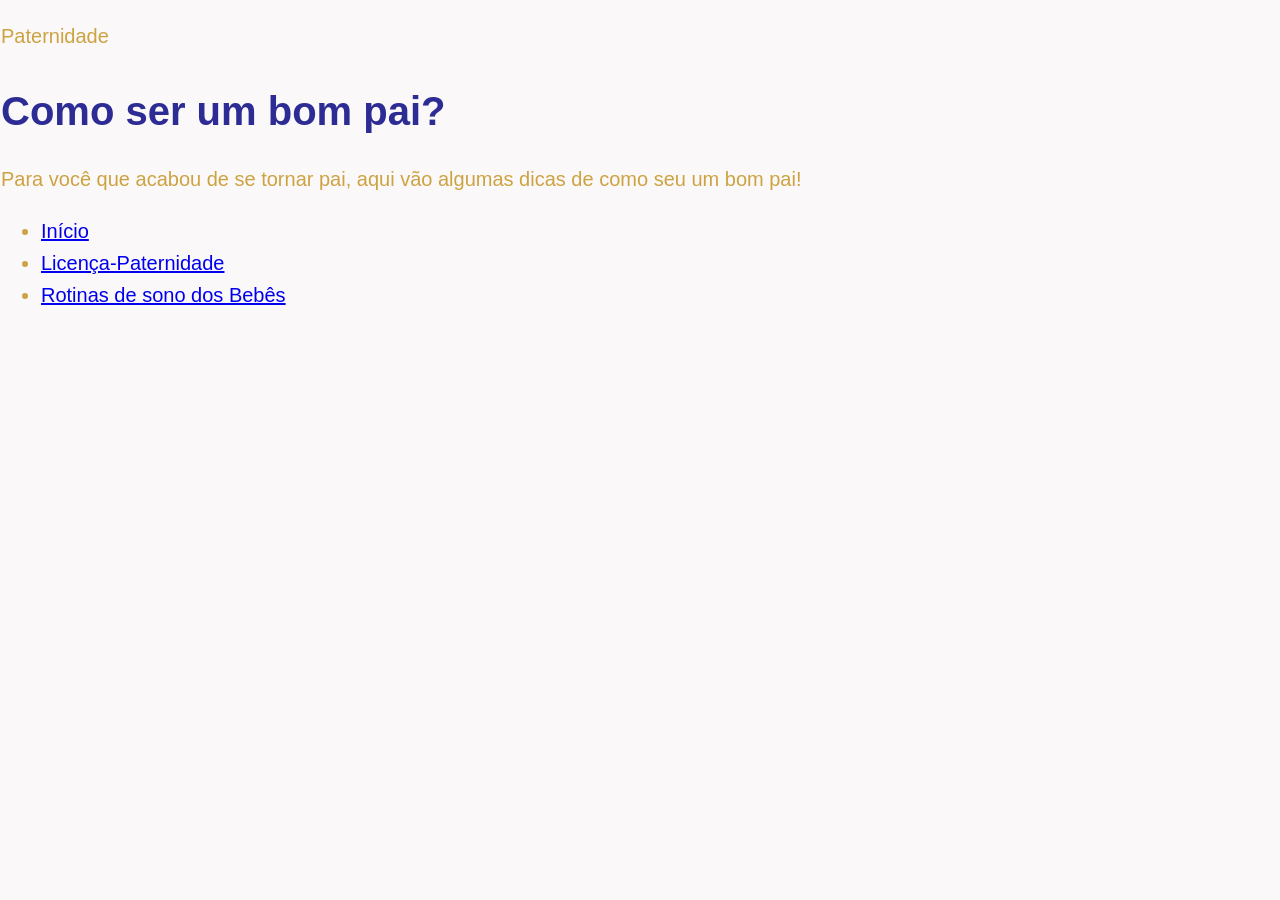
==== index.html @ fd4d04ab "Criação do header e início da estilização do site" ====
<!DOCTYPE html>
<html lang="pt-br">
<head>
    <meta charset="UTF-8">
    <meta name="viewport" content="width=device-width, initial-scale=1.0">
    <title>Dicas de Paternidade | Início</title>
    <link rel="stylesheet" href="./style/style.css">
</head>
<body>
    <header class="cabecalho">
        <div class="container">
            <p class="etiqueta">Paternidade</p>

            <h1>Como ser um bom pai?</h1>

            <p class="subtitulo">
                Para você que acabou de se tornar pai, aqui vão algumas dicas de como seu um bom pai!
            </p>

            <nav class="menu-principal">
                <ul>
                    <li><a href="./index.html">Início</a></li>
                    <li><a href="./pages/licenca_paternidade.html">Licença-Paternidade</a></li>
                    <li><a href="./pages/rotina_sono.html">Rotinas de sono dos Bebês</a></li>
                </ul>
            </nav>
        </div>
    </header>

    <main></main>

    
</body>
</html>
---- style/style.css ----
*{
    box-sizing: border-box;
}

body{
    margin: 1px;

    background-color: rgb(250, 248, 248);
    color: rgb(205, 163, 66);

    font-family: Arial, Helvetica, sans-serif;
    font-size: 20px;
    line-height: 1.6;
}

h1, h2, h3{
    color: rgb(44, 44, 148);
}

h1{
    font-size: 40px;
    margin-bottom: 8px;
}
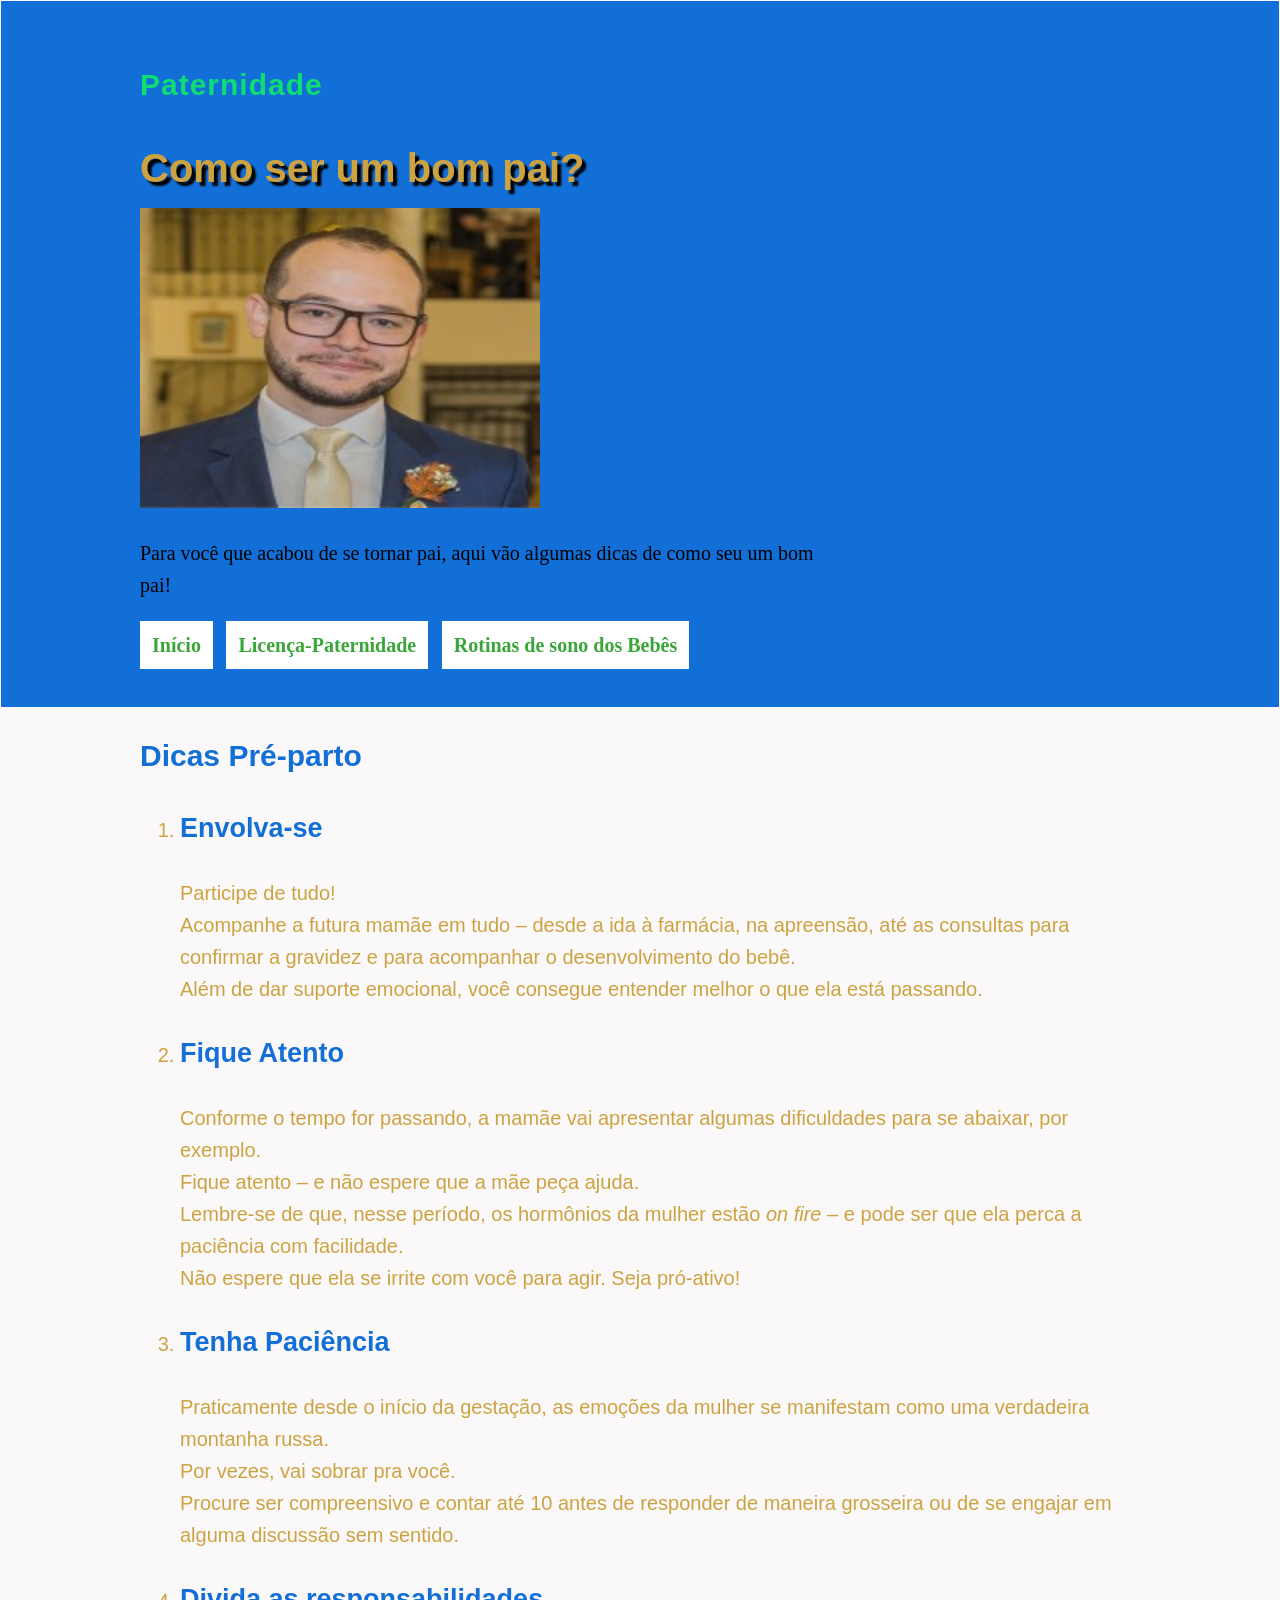
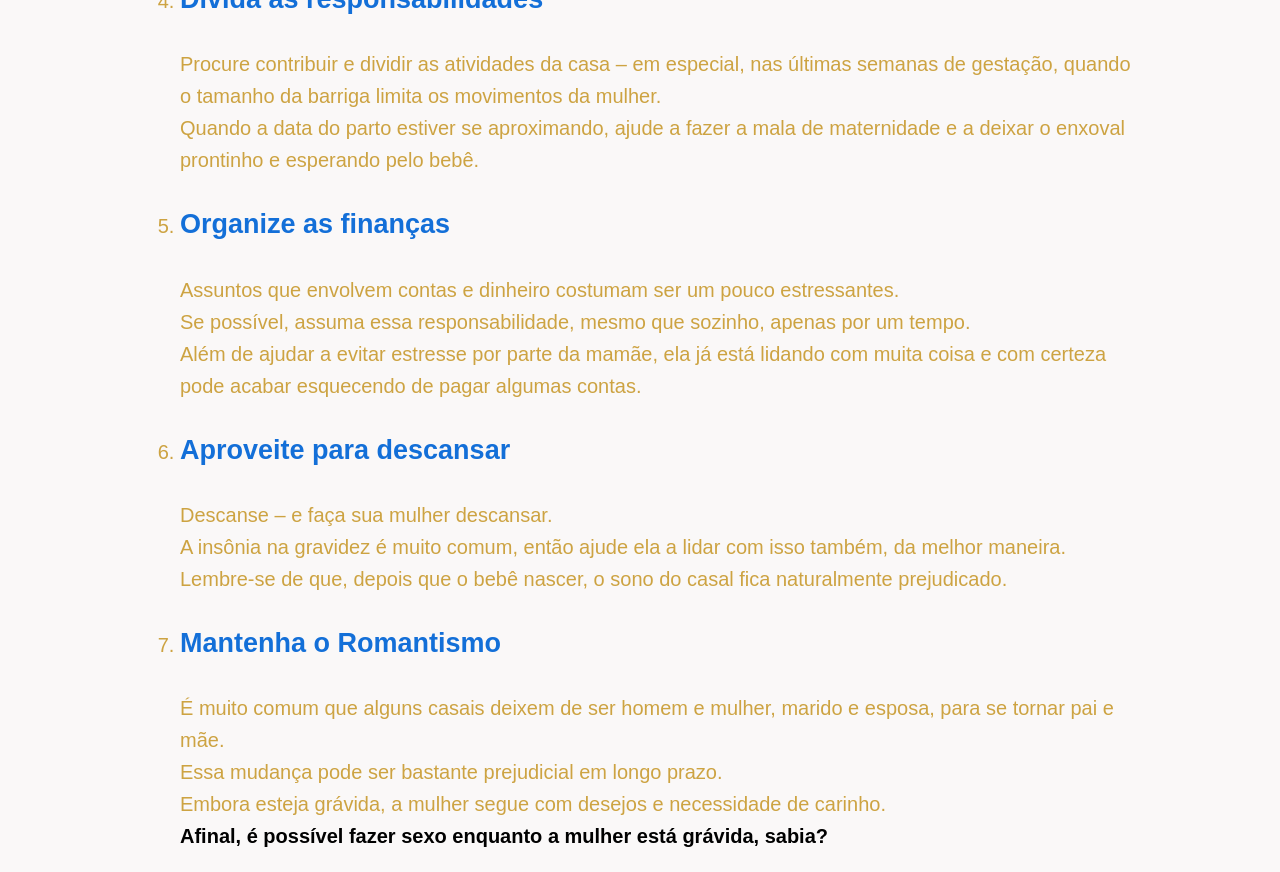
==== commit 0b8bbd8d: "Adição do Main e continuação da estilização" ====
--- a/index.html
+++ b/index.html
@@ -12,22 +12,126 @@
             <p class="etiqueta">Paternidade</p>
 
             <h1>Como ser um bom pai?</h1>
+            <img src="./img/vedilson.jpg" alt="Foto de um pai de Família" width="400" height="300">
 
             <p class="subtitulo">
                 Para você que acabou de se tornar pai, aqui vão algumas dicas de como seu um bom pai!
             </p>
 
             <nav class="menu-principal">
-                <ul>
-                    <li><a href="./index.html">Início</a></li>
-                    <li><a href="./pages/licenca_paternidade.html">Licença-Paternidade</a></li>
-                    <li><a href="./pages/rotina_sono.html">Rotinas de sono dos Bebês</a></li>
+                <ul class="menu-lista">
+                    <li><strong><a class="menu-link" href="./index.html">Início</a></strong></li>
+                    <li><strong><a class="menu-link" href="./pages/licenca_paternidade.html">Licença-Paternidade</a></strong></li>
+                    <li><strong><a class="menu-link" href="./pages/rotina_sono.html">Rotinas de sono dos Bebês</a></strong></li>
                 </ul>
             </nav>
         </div>
     </header>
 
-    <main></main>
+    <main>
+        <section class="secao">
+            <div class="container">
+                <h2 class="titulo-secao">Dicas Pré-parto</h2>
+
+                <div class="grade-cards">
+                    <ol>
+                        <li>
+                            <article class="card">
+                                <h3>Envolva-se</h3>
+                                <p>
+                                    Participe de tudo! 
+                                    <br>
+                                    Acompanhe a futura mamãe em tudo – desde a ida à farmácia, na apreensão, até as consultas para confirmar a gravidez e para acompanhar o desenvolvimento do bebê.
+                                    <br>
+                                    Além de dar suporte emocional, você consegue entender melhor o que ela está passando.
+                                </p>
+                            </article>
+                        </li>
+
+                        <li>  
+                            <article class="card">
+                                <h3>Fique Atento</h3>
+                                <p>
+                                    Conforme o tempo for passando, a mamãe vai apresentar algumas dificuldades para se abaixar, por exemplo.
+                                    <br>
+                                    Fique atento – e não espere que a mãe peça ajuda.                             
+                                    <br>
+                                    Lembre-se de que, nesse período, os hormônios da mulher estão <i>on fire</i> – e pode ser que ela perca a paciência com facilidade.     
+                                    <br>
+                                    Não espere que ela se irrite com você para agir. Seja pró-ativo!                    
+                                </p>
+                            </article>
+                        </li>
+
+                        <li>
+                            <article class="card">
+                            <h3>Tenha Paciência</h3>
+                            <p>
+                                Praticamente desde o início da gestação, as emoções da mulher se manifestam como uma verdadeira montanha russa.                            
+                                <br>
+                                Por vezes, vai sobrar pra você.
+                                <br>
+                                Procure ser compreensivo e contar até 10 antes de responder de maneira grosseira ou de se engajar em alguma discussão sem sentido.                                               
+                            </p>
+                            </article>
+                        </li>
+
+                        <li>
+                            <article class="card">
+                            <h3>Divida as responsabilidades</h3>
+                            <p>
+                                Procure contribuir e dividir as atividades da casa – em especial, nas últimas semanas de gestação, quando o tamanho da barriga limita os movimentos da mulher.                             
+                                <br>
+                                Quando a data do parto estiver se aproximando, ajude a fazer a mala de maternidade e a deixar o enxoval prontinho e esperando pelo bebê.                                             
+                            </p>
+                            </article>
+                        </li>
+
+                        <li>
+                            <article class="card">
+                            <h3>Organize as finanças</h3>
+                            <p>
+                                Assuntos que envolvem contas e dinheiro costumam ser um pouco estressantes.
+                                <br>
+                                Se possível, assuma essa responsabilidade, mesmo que sozinho, apenas por um tempo.
+                                <br>
+                                Além de ajudar a evitar estresse por parte da mamãe, ela já está lidando com muita coisa e com certeza pode acabar esquecendo de pagar algumas contas.
+                            </p>
+                            </article>
+                        </li>
+
+                        <li>
+                            <article class="card">
+                            <h3>Aproveite para descansar</h3>
+                            <p>
+                                Descanse – e faça sua mulher descansar.
+                                <br>
+                                A insônia na gravidez é muito comum, então ajude ela a lidar com isso também, da melhor maneira.
+                                <br>
+                                Lembre-se de que, depois que o bebê nascer, o sono do casal fica naturalmente prejudicado.                            
+                            </p>
+                            </article>
+                        </li>
+
+                        <li>
+                            <article class="card">
+                            <h3>Mantenha o Romantismo</h3>
+                            <p>
+                                É muito comum que alguns casais deixem de ser homem e mulher, marido e esposa, para se tornar pai e mãe.
+                                <br>
+                                Essa mudança pode ser bastante prejudicial em longo prazo.                                 
+                                <br>
+                                Embora esteja grávida, a mulher segue com desejos e necessidade de carinho.
+                                <br>
+                                <strong>Afinal, é possível fazer sexo enquanto a mulher está grávida, sabia?</strong>                        
+                            </p>
+                            </article>
+                        </li>
+                    </ol>
+                </div>
+            </div>
+        </section>
+    </main>
 
     
 </body>
--- a/style/style.css
+++ b/style/style.css
@@ -1,6 +1,7 @@
 *{
     box-sizing: border-box;
 }
+
 
 body{
     margin: 1px;
@@ -14,11 +15,84 @@
 }
 
 h1, h2, h3{
-    color: rgb(44, 44, 148);
+color: rgb(19, 111, 216);
 }
 
 h1{
     font-size: 40px;
     margin-bottom: 8px;
+    text-shadow: 4px 4px 2px black;
 }
 
+h2{
+    font-size: 30px;
+}
+
+h3{
+    font-size: 27px;
+}
+
+a{
+    color: rgb(202, 15, 53);
+    text-decoration: none;
+}
+
+strong{
+    color: black;
+}
+
+.container{
+    width: 90%;
+    max-width: 1000px;
+    margin: 0 auto
+}
+
+.cabecalho{
+    background-color: rgb(19, 111, 216);
+    color: rgb(216, 175, 12);
+
+    padding: 30px 0;
+}
+
+.subtitulo{
+    color: black;
+    max-width: 700px;
+    font-family: cursive;
+}
+
+.cabecalho h1{
+    color: rgb(205, 163, 66);
+}
+
+.etiqueta{
+    margin-bottom: 5px;
+    color: rgb(13, 221, 114);
+    font-size: 30px;
+    font-weight: bold;
+    letter-spacing: 1px;
+}
+
+.menu-lista{
+    margin: 20px 0 0;
+    padding: 0;
+
+    list-style: none;
+}
+
+.menu-lista li{
+    display: inline-block;
+
+    margin-right: 8px;
+    margin-bottom: 8px;
+}
+
+.menu-link{
+    display: inline-block;
+
+    padding: 8px 12px;
+
+    background-color: white;
+    color: rgba(55, 165, 55, 0.984);
+    font-family: cursive;
+}
+
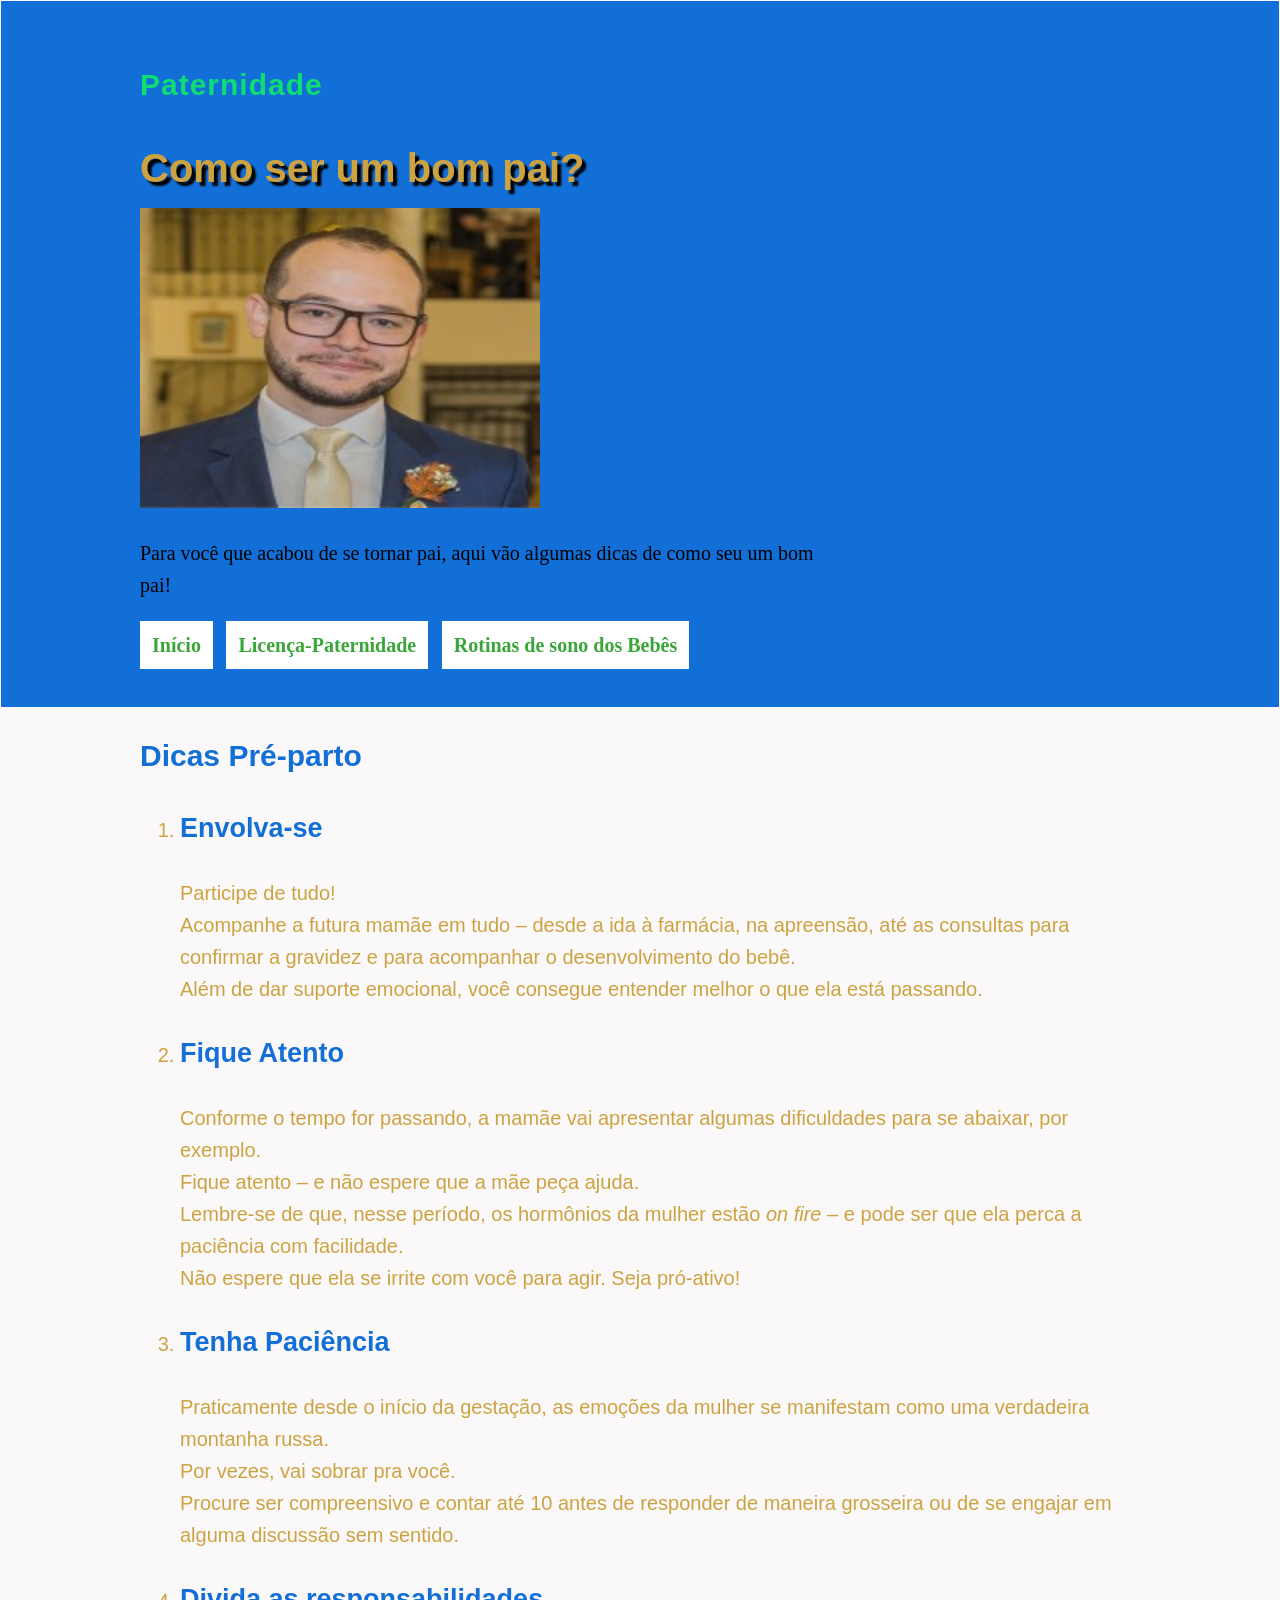
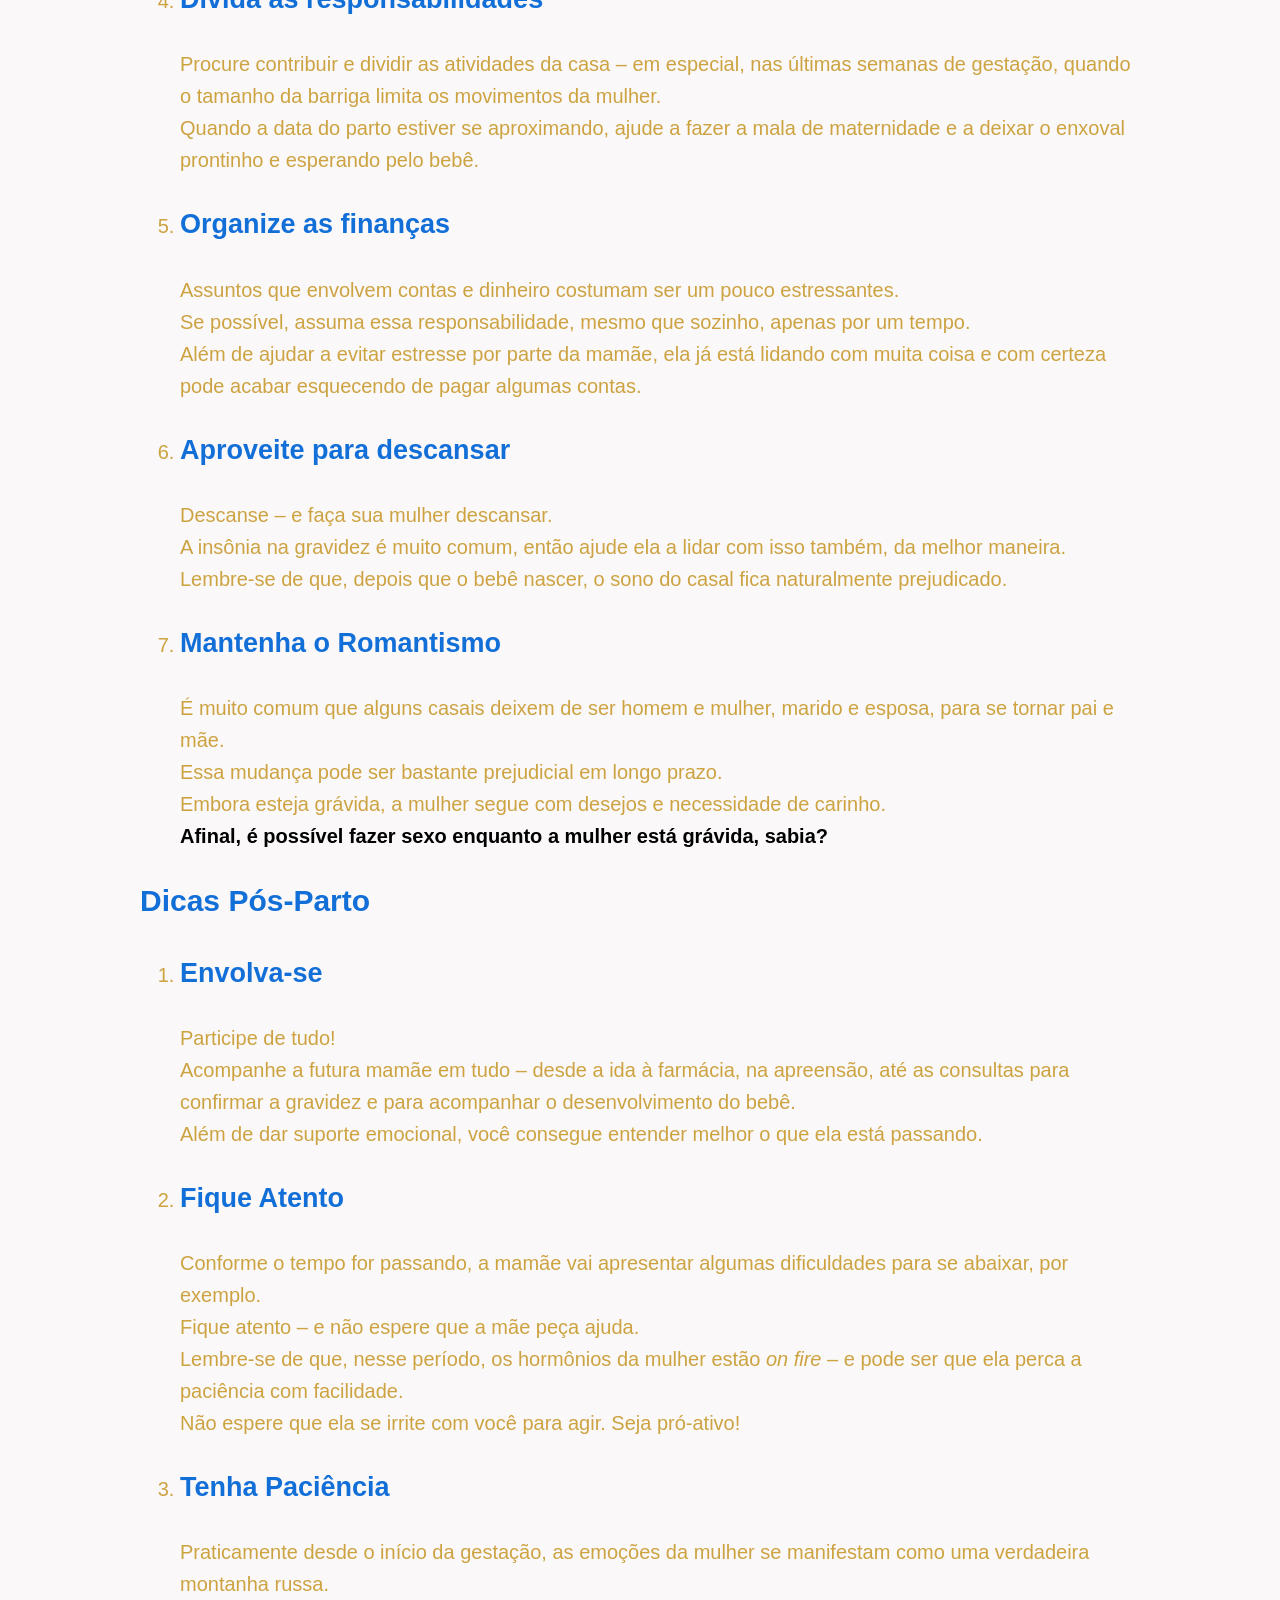
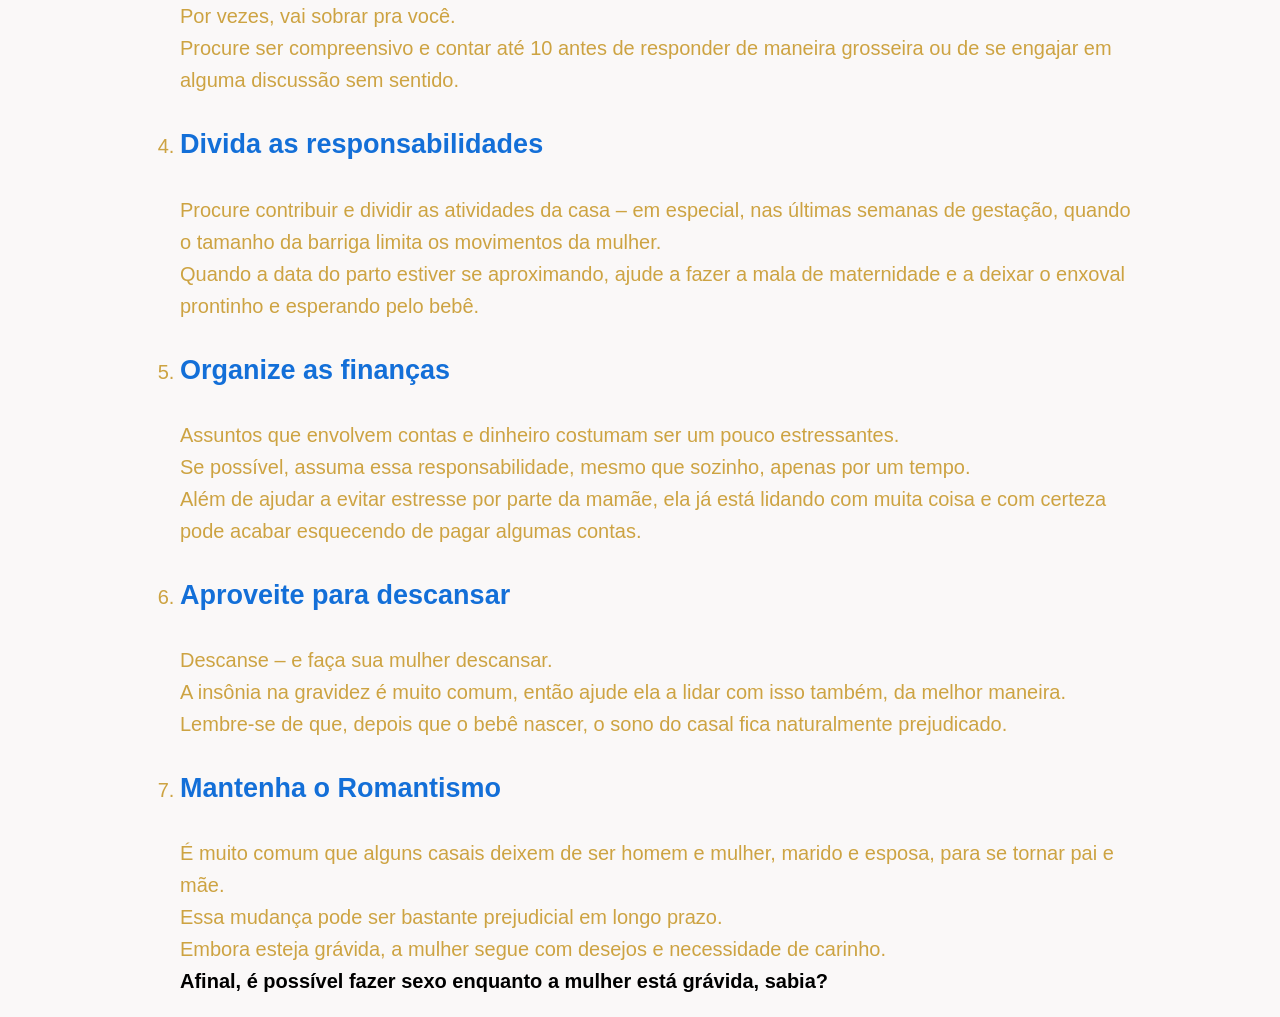
==== commit 3af81ba1: "Continuação do main no index" ====
--- a/index.html
+++ b/index.html
@@ -29,7 +29,7 @@
     </header>
 
     <main>
-        <section class="secao">
+        <section class="secao-pre_parto">
             <div class="container">
                 <h2 class="titulo-secao">Dicas Pré-parto</h2>
 
@@ -131,6 +131,105 @@
                 </div>
             </div>
         </section>
+        <section class="secao-pos_parto"></section>
+        <div class="container">
+            <h2>Dicas Pós-Parto</h2>
+            <ol>
+                        <li>
+                            <article class="card">
+                                <h3>Envolva-se</h3>
+                                <p>
+                                    Participe de tudo! 
+                                    <br>
+                                    Acompanhe a futura mamãe em tudo – desde a ida à farmácia, na apreensão, até as consultas para confirmar a gravidez e para acompanhar o desenvolvimento do bebê.
+                                    <br>
+                                    Além de dar suporte emocional, você consegue entender melhor o que ela está passando.
+                                </p>
+                            </article>
+                        </li>
+
+                        <li>  
+                            <article class="card">
+                                <h3>Fique Atento</h3>
+                                <p>
+                                    Conforme o tempo for passando, a mamãe vai apresentar algumas dificuldades para se abaixar, por exemplo.
+                                    <br>
+                                    Fique atento – e não espere que a mãe peça ajuda.                             
+                                    <br>
+                                    Lembre-se de que, nesse período, os hormônios da mulher estão <i>on fire</i> – e pode ser que ela perca a paciência com facilidade.     
+                                    <br>
+                                    Não espere que ela se irrite com você para agir. Seja pró-ativo!                    
+                                </p>
+                            </article>
+                        </li>
+
+                        <li>
+                            <article class="card">
+                            <h3>Tenha Paciência</h3>
+                            <p>
+                                Praticamente desde o início da gestação, as emoções da mulher se manifestam como uma verdadeira montanha russa.                            
+                                <br>
+                                Por vezes, vai sobrar pra você.
+                                <br>
+                                Procure ser compreensivo e contar até 10 antes de responder de maneira grosseira ou de se engajar em alguma discussão sem sentido.                                               
+                            </p>
+                            </article>
+                        </li>
+
+                        <li>
+                            <article class="card">
+                            <h3>Divida as responsabilidades</h3>
+                            <p>
+                                Procure contribuir e dividir as atividades da casa – em especial, nas últimas semanas de gestação, quando o tamanho da barriga limita os movimentos da mulher.                             
+                                <br>
+                                Quando a data do parto estiver se aproximando, ajude a fazer a mala de maternidade e a deixar o enxoval prontinho e esperando pelo bebê.                                             
+                            </p>
+                            </article>
+                        </li>
+
+                        <li>
+                            <article class="card">
+                            <h3>Organize as finanças</h3>
+                            <p>
+                                Assuntos que envolvem contas e dinheiro costumam ser um pouco estressantes.
+                                <br>
+                                Se possível, assuma essa responsabilidade, mesmo que sozinho, apenas por um tempo.
+                                <br>
+                                Além de ajudar a evitar estresse por parte da mamãe, ela já está lidando com muita coisa e com certeza pode acabar esquecendo de pagar algumas contas.
+                            </p>
+                            </article>
+                        </li>
+
+                        <li>
+                            <article class="card">
+                            <h3>Aproveite para descansar</h3>
+                            <p>
+                                Descanse – e faça sua mulher descansar.
+                                <br>
+                                A insônia na gravidez é muito comum, então ajude ela a lidar com isso também, da melhor maneira.
+                                <br>
+                                Lembre-se de que, depois que o bebê nascer, o sono do casal fica naturalmente prejudicado.                            
+                            </p>
+                            </article>
+                        </li>
+
+                        <li>
+                            <article class="card">
+                            <h3>Mantenha o Romantismo</h3>
+                            <p>
+                                É muito comum que alguns casais deixem de ser homem e mulher, marido e esposa, para se tornar pai e mãe.
+                                <br>
+                                Essa mudança pode ser bastante prejudicial em longo prazo.                                 
+                                <br>
+                                Embora esteja grávida, a mulher segue com desejos e necessidade de carinho.
+                                <br>
+                                <strong>Afinal, é possível fazer sexo enquanto a mulher está grávida, sabia?</strong>                        
+                            </p>
+                            </article>
+                        </li>
+            </ol>
+        </div>
+
     </main>
 
     
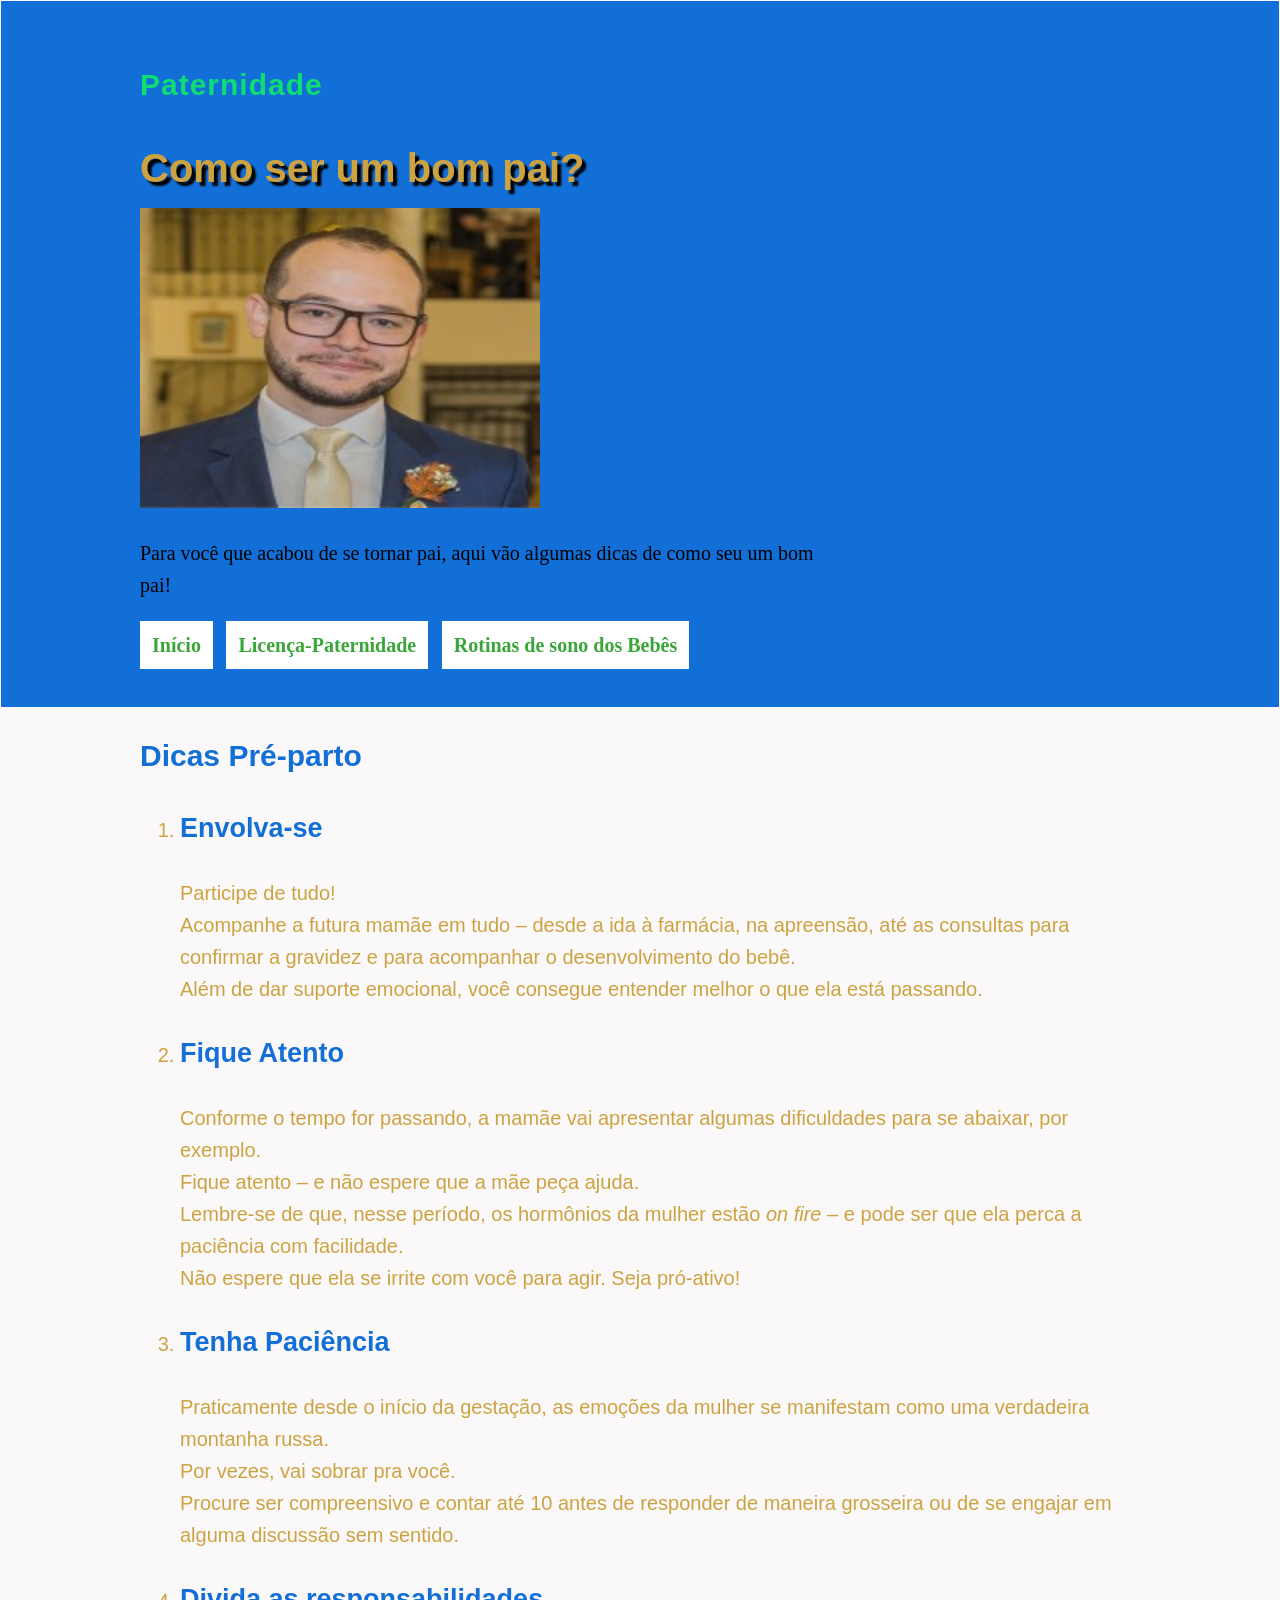
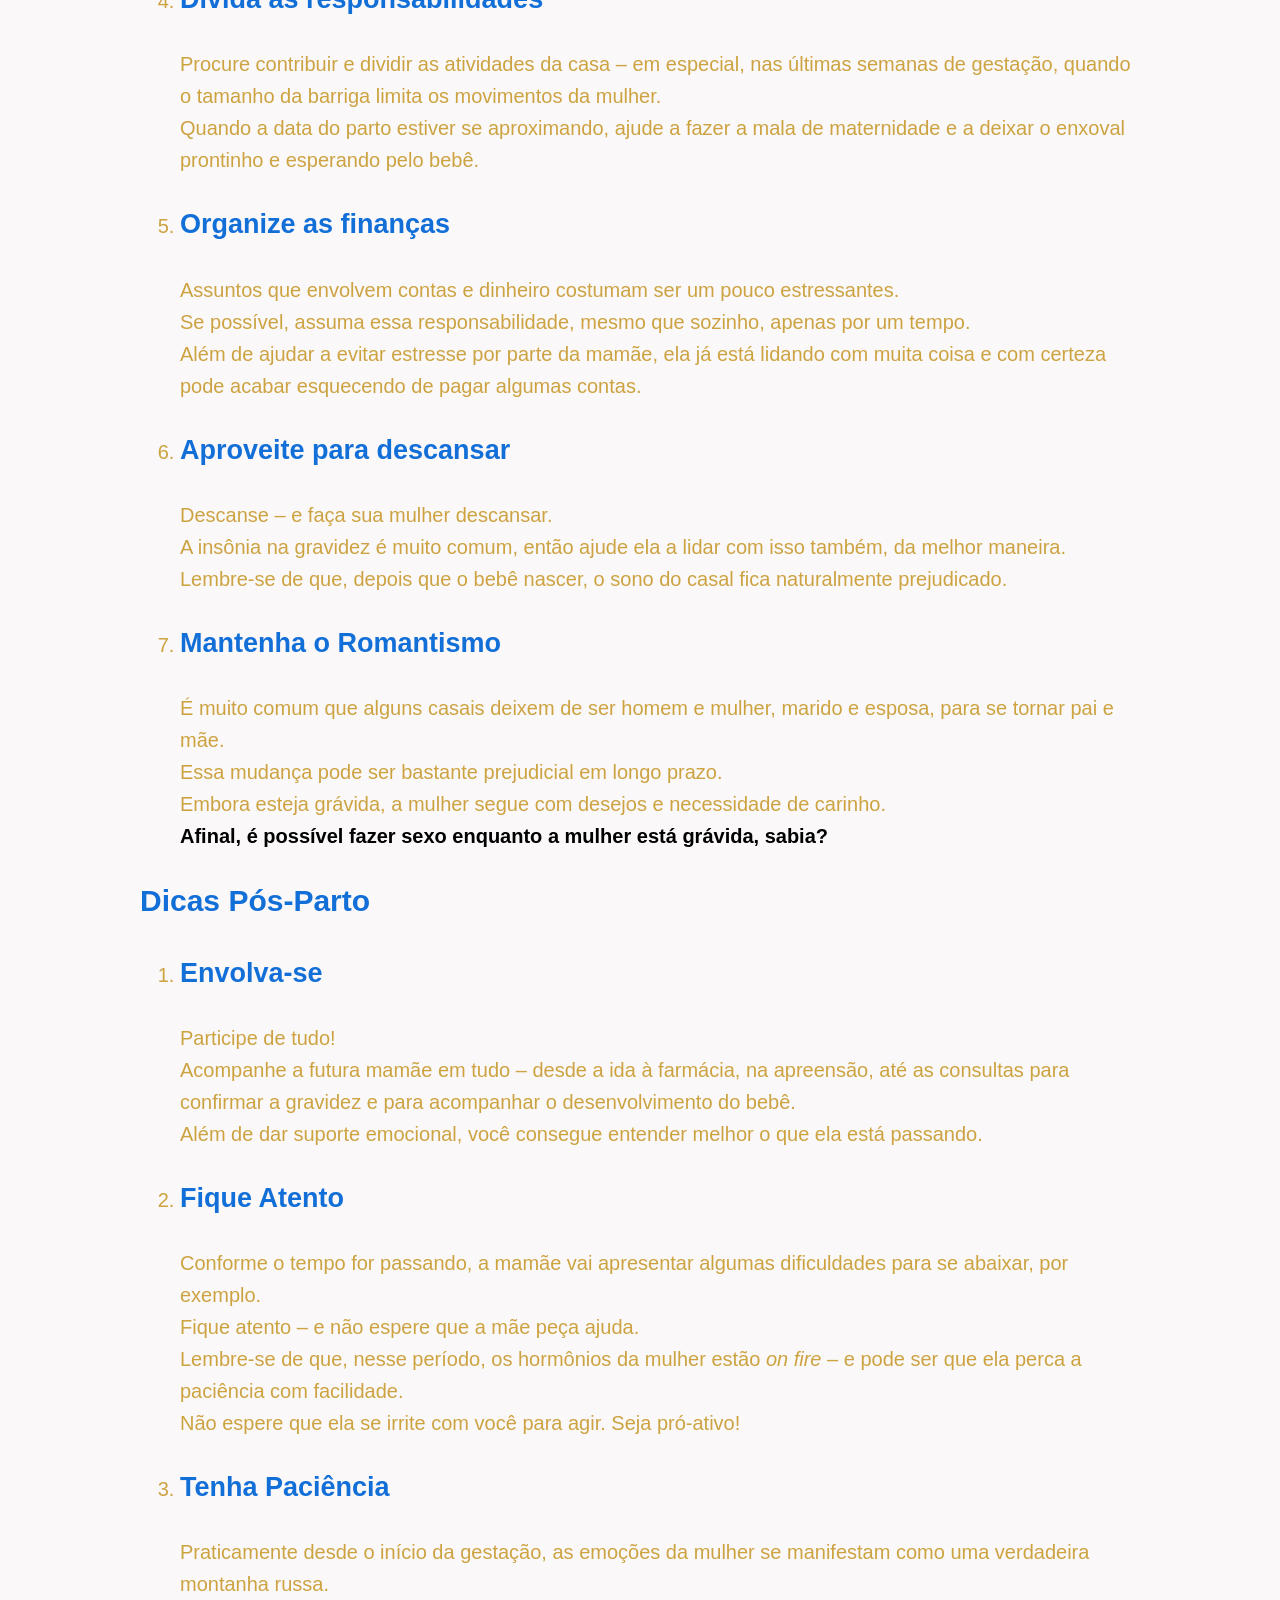
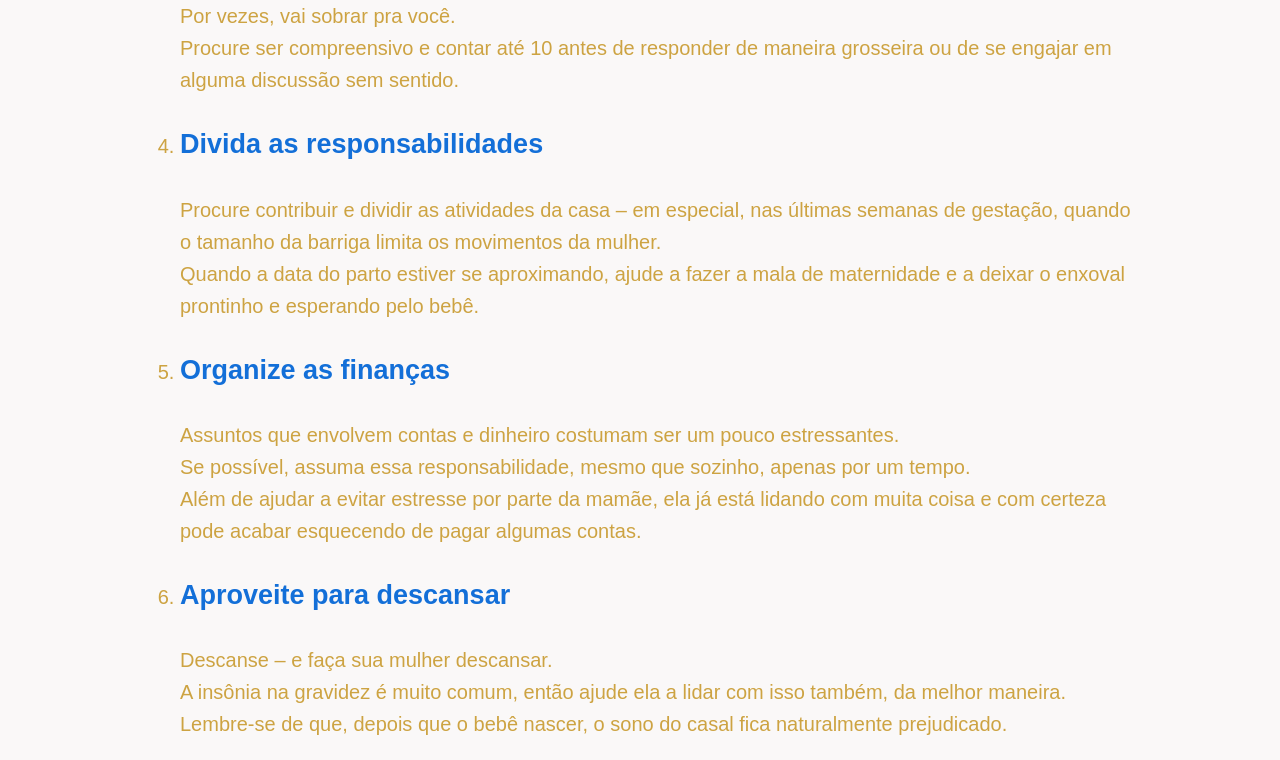
==== commit 4aa70c04: "Passagem do projeto para o computador do SENAI" ====
--- a/index.html
+++ b/index.html
@@ -212,21 +212,6 @@
                             </p>
                             </article>
                         </li>
-
-                        <li>
-                            <article class="card">
-                            <h3>Mantenha o Romantismo</h3>
-                            <p>
-                                É muito comum que alguns casais deixem de ser homem e mulher, marido e esposa, para se tornar pai e mãe.
-                                <br>
-                                Essa mudança pode ser bastante prejudicial em longo prazo.                                 
-                                <br>
-                                Embora esteja grávida, a mulher segue com desejos e necessidade de carinho.
-                                <br>
-                                <strong>Afinal, é possível fazer sexo enquanto a mulher está grávida, sabia?</strong>                        
-                            </p>
-                            </article>
-                        </li>
             </ol>
         </div>
 
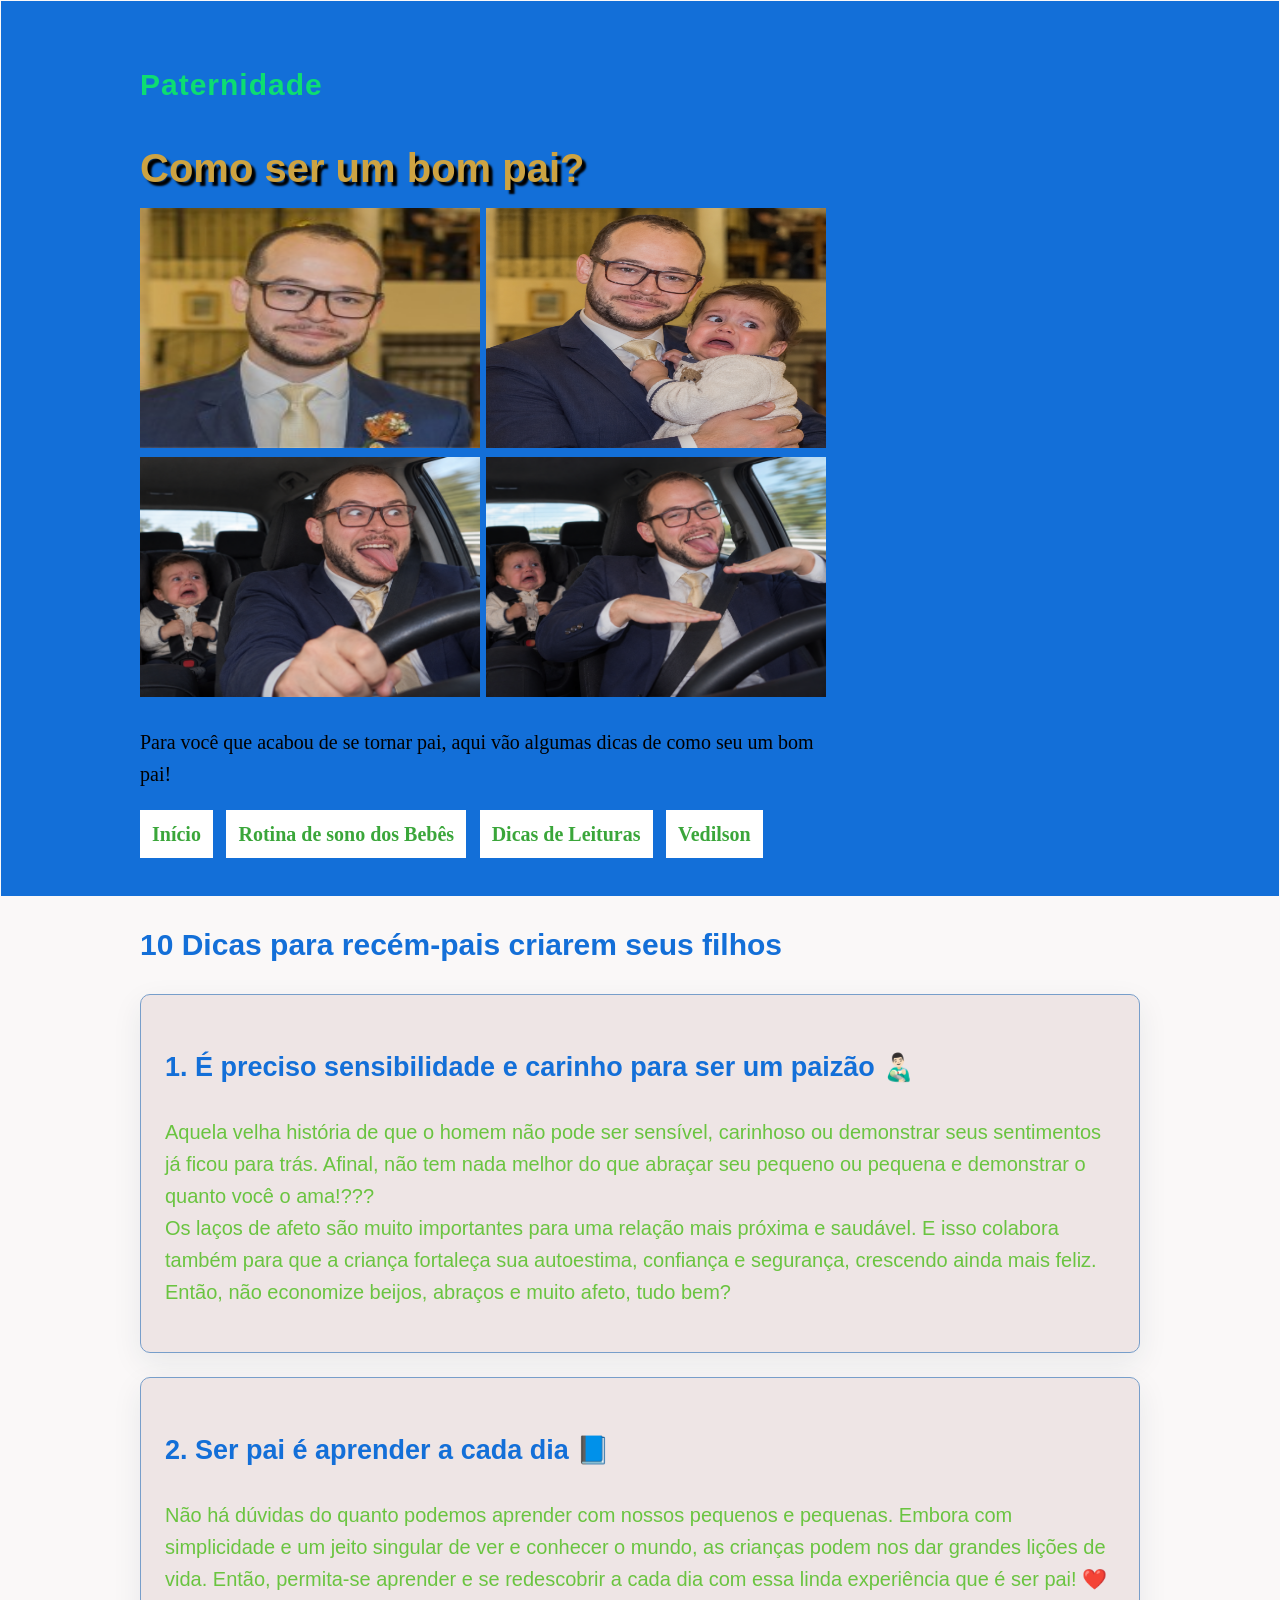
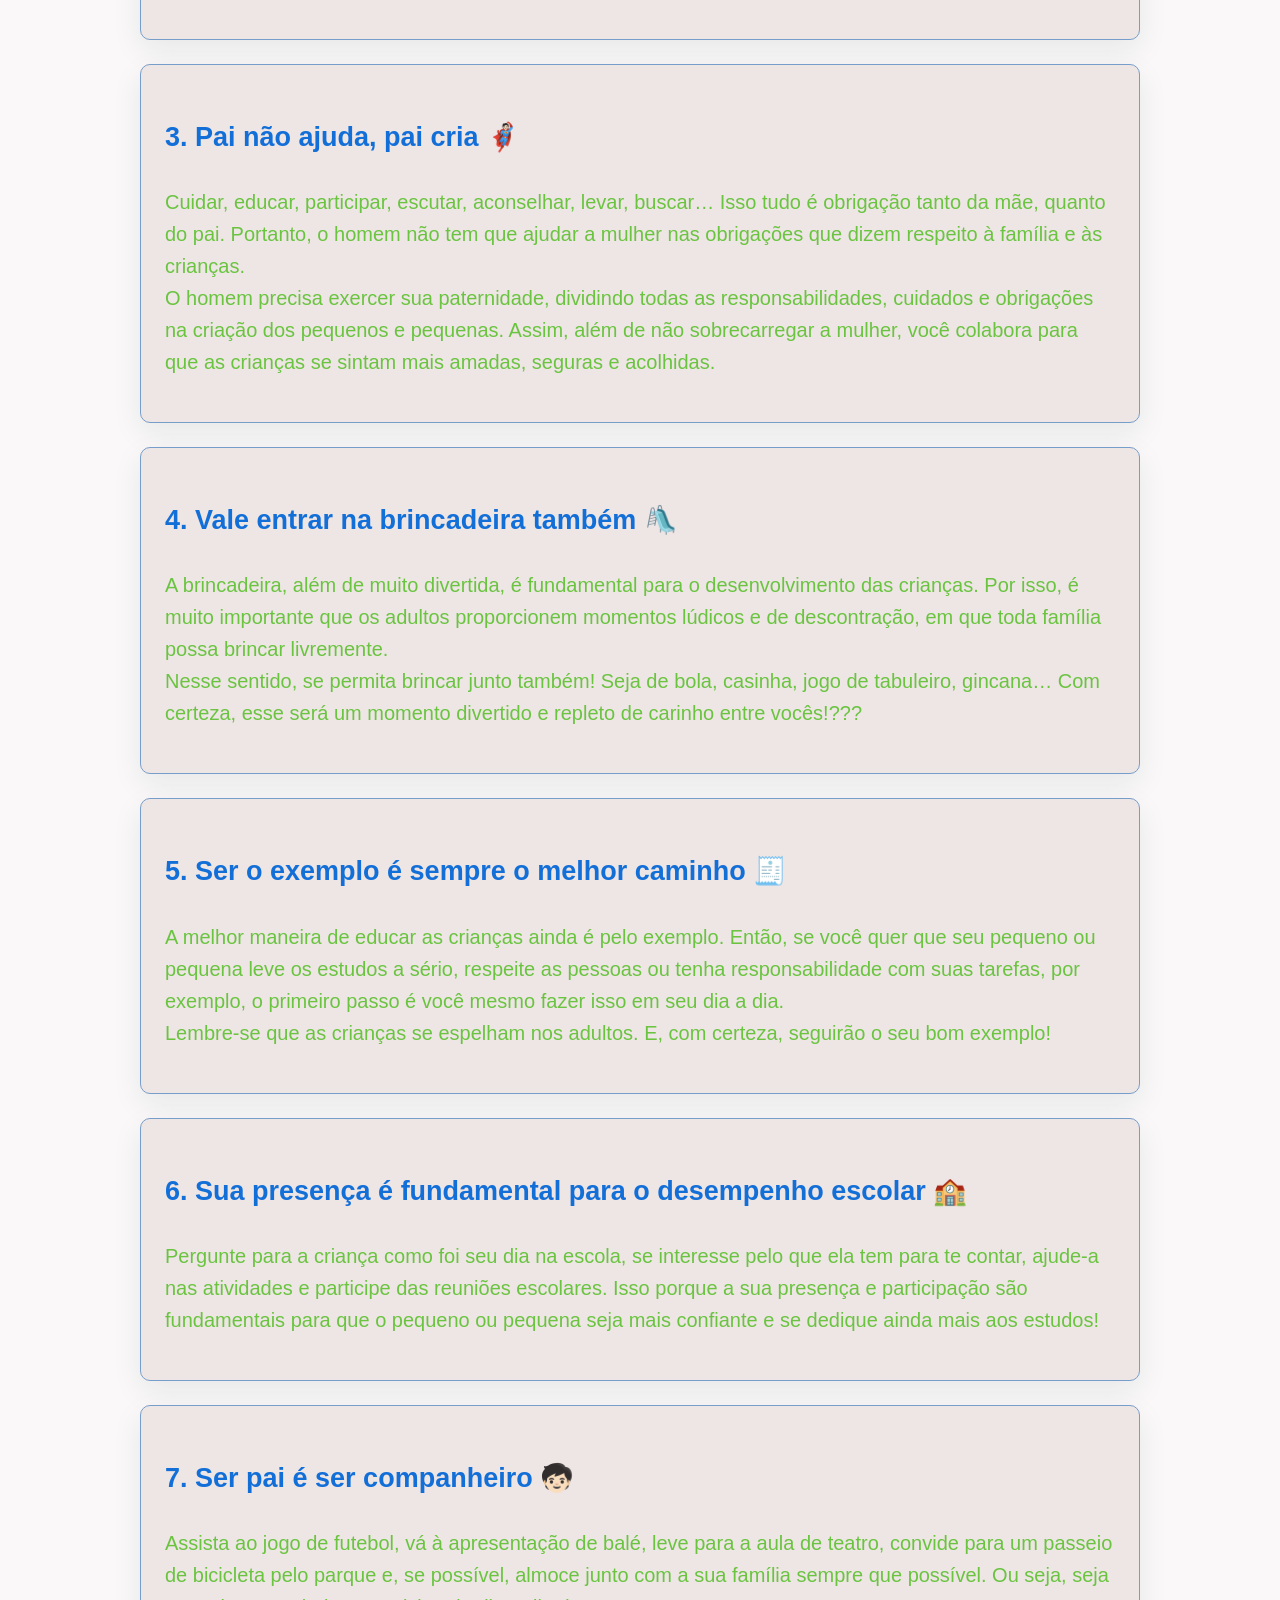
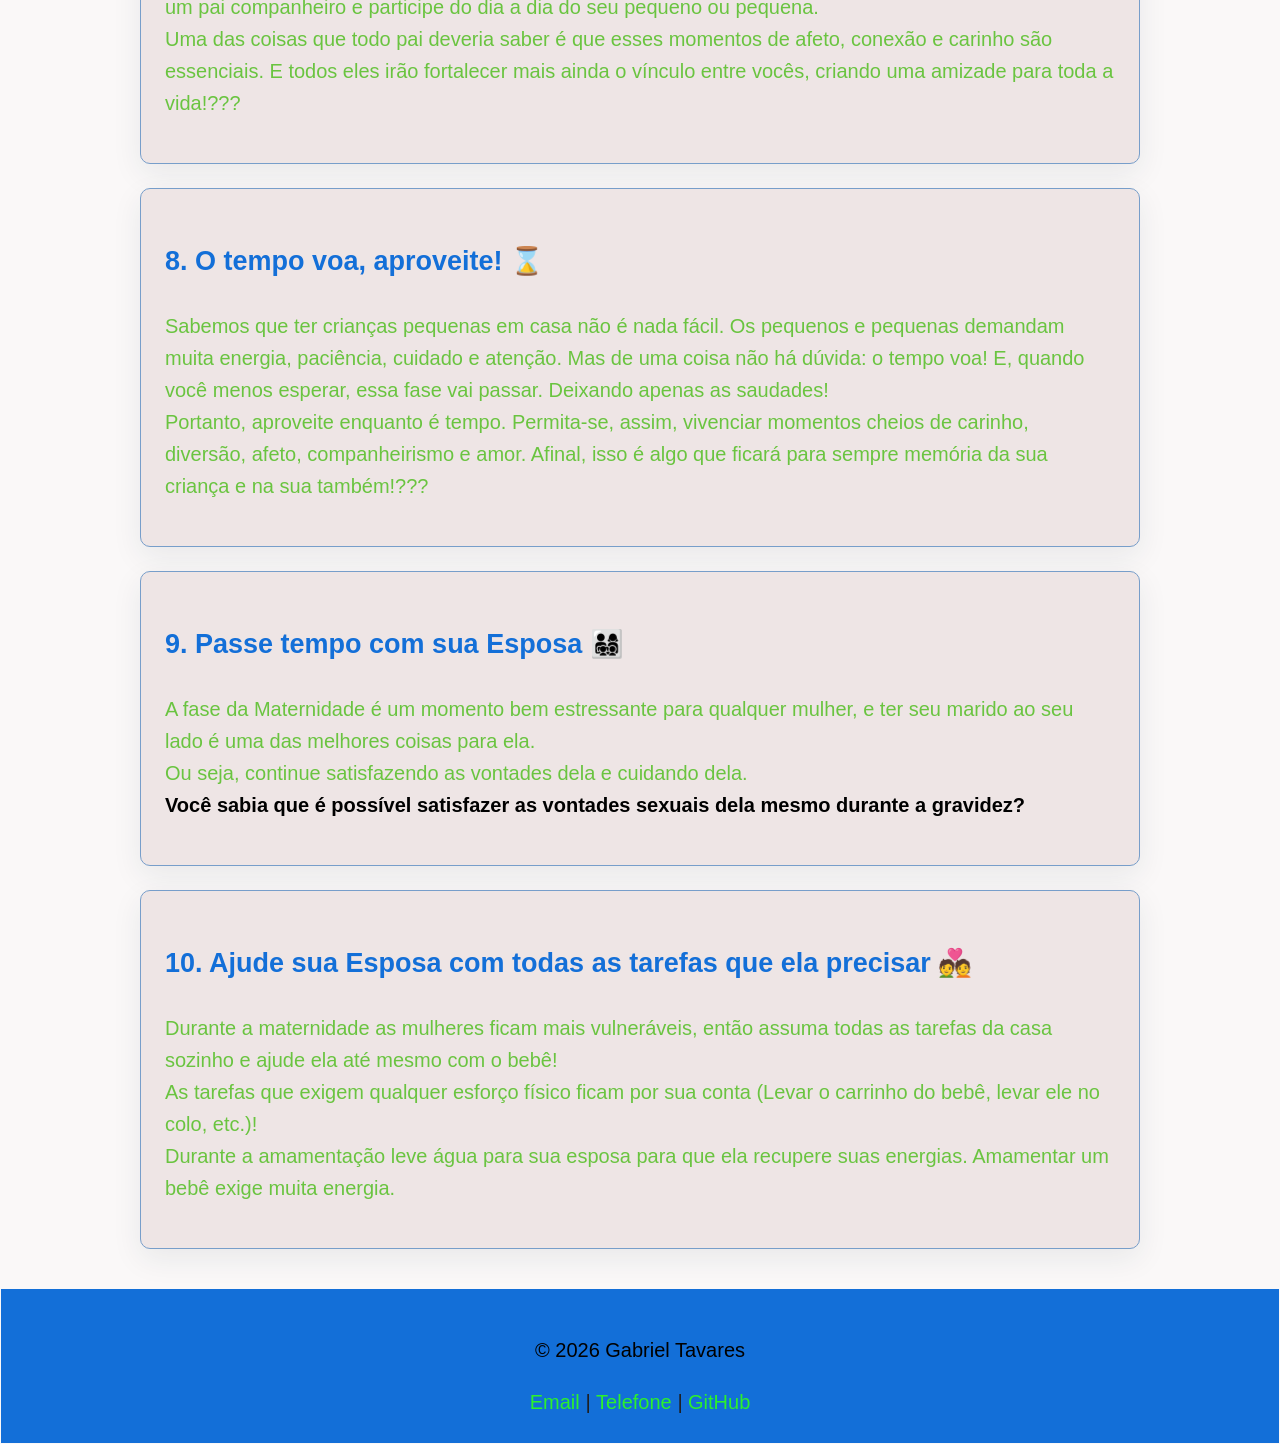
==== commit f4384e03: "Passagem do projeto, que foi terminado em casa, para o computador do SENAI. Adição de emojis ao proj" ====
--- a/index.html
+++ b/index.html
@@ -12,7 +12,13 @@
             <p class="etiqueta">Paternidade</p>
 
             <h1>Como ser um bom pai?</h1>
-            <img src="./img/vedilson.jpg" alt="Foto de um pai de Família" width="400" height="300">
+        <div class="container-imagens">
+            <img src="./img/vedilson.jpg" alt="Foto de um pai de Família" width="340" height="240">
+            <img src="./img/Pai Sorridente e Bebê Assustado em Festa.png" alt="Vedilson pai" width="340" height="240">
+            <img src="./img/Motorista Maluco e Bebê Aterrorizado.png" alt="Vedilson Dirigindo" width="340" height="240">
+            <img src="./img/Vedilson_dirigindo.jpg" alt="Vedilson dirigindo sem as mãos" width="340" height="240">
+
+        </div>
 
             <p class="subtitulo">
                 Para você que acabou de se tornar pai, aqui vão algumas dicas de como seu um bom pai!
@@ -21,202 +27,127 @@
             <nav class="menu-principal">
                 <ul class="menu-lista">
                     <li><strong><a class="menu-link" href="./index.html">Início</a></strong></li>
-                    <li><strong><a class="menu-link" href="./pages/licenca_paternidade.html">Licença-Paternidade</a></strong></li>
-                    <li><strong><a class="menu-link" href="./pages/rotina_sono.html">Rotinas de sono dos Bebês</a></strong></li>
+                    <li><strong><a class="menu-link" href="./pages/rotina_sonos.html">Rotina de sono dos Bebês</a></strong></li>
+                    <li><strong><a class="menu-link" href="./pages/livros.html">Dicas de Leituras</a></strong></li>
+                    <li><strong><a class="menu-link" href="./pages/surpresa.html">Vedilson</a></strong></li>
                 </ul>
             </nav>
         </div>
     </header>
 
     <main>
-        <section class="secao-pre_parto">
+        <section class="secao-dicas">
             <div class="container">
-                <h2 class="titulo-secao">Dicas Pré-parto</h2>
+                <h2 class="titulo-secao">10 Dicas para recém-pais criarem seus filhos</h2>
 
                 <div class="grade-cards">
-                    <ol>
-                        <li>
                             <article class="card">
-                                <h3>Envolva-se</h3>
+                                <h3>1. É preciso sensibilidade e carinho para ser um paizão 👨🏻‍🍼</h3>
                                 <p>
-                                    Participe de tudo! 
+                                    Aquela velha história de que o homem não pode ser sensível, carinhoso ou demonstrar seus sentimentos já ficou para trás. Afinal, não tem nada melhor do que abraçar seu pequeno ou pequena e demonstrar o quanto você o ama!???
                                     <br>
-                                    Acompanhe a futura mamãe em tudo – desde a ida à farmácia, na apreensão, até as consultas para confirmar a gravidez e para acompanhar o desenvolvimento do bebê.
-                                    <br>
-                                    Além de dar suporte emocional, você consegue entender melhor o que ela está passando.
+                                    Os laços de afeto são muito importantes para uma relação mais próxima e saudável. E isso colabora também para que a criança fortaleça sua autoestima, confiança e segurança, crescendo ainda mais feliz. Então, não economize beijos, abraços e muito afeto, tudo bem?
                                 </p>
                             </article>
-                        </li>
-
-                        <li>  
+                          
                             <article class="card">
-                                <h3>Fique Atento</h3>
+                                <h3>2. Ser pai é aprender a cada dia 📘</h3>
                                 <p>
-                                    Conforme o tempo for passando, a mamãe vai apresentar algumas dificuldades para se abaixar, por exemplo.
-                                    <br>
-                                    Fique atento – e não espere que a mãe peça ajuda.                             
-                                    <br>
-                                    Lembre-se de que, nesse período, os hormônios da mulher estão <i>on fire</i> – e pode ser que ela perca a paciência com facilidade.     
-                                    <br>
-                                    Não espere que ela se irrite com você para agir. Seja pró-ativo!                    
+                                    Não há dúvidas do quanto podemos aprender com nossos pequenos e pequenas. Embora com simplicidade e um jeito singular de ver e conhecer o mundo, as crianças podem nos dar grandes lições de vida. Então, permita-se aprender e se redescobrir a cada dia com essa linda experiência que é ser pai! ❤️                    
                                 </p>
                             </article>
-                        </li>
 
-                        <li>
                             <article class="card">
-                            <h3>Tenha Paciência</h3>
+                            <h3>3. Pai não ajuda, pai cria 🦸🏻</h3>
                             <p>
-                                Praticamente desde o início da gestação, as emoções da mulher se manifestam como uma verdadeira montanha russa.                            
+                                Cuidar, educar, participar, escutar, aconselhar, levar, buscar… Isso tudo é obrigação tanto da mãe, quanto do pai. Portanto, o homem não tem que ajudar a mulher nas obrigações que dizem respeito à família e às crianças.
                                 <br>
-                                Por vezes, vai sobrar pra você.
-                                <br>
-                                Procure ser compreensivo e contar até 10 antes de responder de maneira grosseira ou de se engajar em alguma discussão sem sentido.                                               
+                                O homem precisa exercer sua paternidade, dividindo todas as responsabilidades, cuidados e obrigações na criação dos pequenos e pequenas. Assim, além de não sobrecarregar a mulher, você colabora para que as crianças se sintam mais amadas, seguras e acolhidas.
                             </p>
                             </article>
-                        </li>
 
-                        <li>
                             <article class="card">
-                            <h3>Divida as responsabilidades</h3>
+                            <h3>4. Vale entrar na brincadeira também 🛝</h3>
                             <p>
-                                Procure contribuir e dividir as atividades da casa – em especial, nas últimas semanas de gestação, quando o tamanho da barriga limita os movimentos da mulher.                             
+                                A brincadeira, além de muito divertida, é fundamental para o desenvolvimento das crianças. Por isso, é muito importante que os adultos proporcionem momentos lúdicos e de descontração, em que toda família possa brincar livremente.
                                 <br>
-                                Quando a data do parto estiver se aproximando, ajude a fazer a mala de maternidade e a deixar o enxoval prontinho e esperando pelo bebê.                                             
+                                Nesse sentido, se permita brincar junto também! Seja de bola, casinha, jogo de tabuleiro, gincana… Com certeza, esse será um momento divertido e repleto de carinho entre vocês!???
                             </p>
                             </article>
-                        </li>
 
-                        <li>
                             <article class="card">
-                            <h3>Organize as finanças</h3>
+                            <h3>5. Ser o exemplo é sempre o melhor caminho 🧾</h3>
                             <p>
-                                Assuntos que envolvem contas e dinheiro costumam ser um pouco estressantes.
+                                A melhor maneira de educar as crianças ainda é pelo exemplo. Então, se você quer que seu pequeno ou pequena leve os estudos a sério, respeite as pessoas ou tenha responsabilidade com suas tarefas, por exemplo, o primeiro passo é você mesmo fazer isso em seu dia a dia.
                                 <br>
-                                Se possível, assuma essa responsabilidade, mesmo que sozinho, apenas por um tempo.
-                                <br>
-                                Além de ajudar a evitar estresse por parte da mamãe, ela já está lidando com muita coisa e com certeza pode acabar esquecendo de pagar algumas contas.
+                                Lembre-se que as crianças se espelham nos adultos. E, com certeza, seguirão o seu bom exemplo!
                             </p>
                             </article>
-                        </li>
 
-                        <li>
                             <article class="card">
-                            <h3>Aproveite para descansar</h3>
+                            <h3>6. Sua presença é fundamental para o desempenho escolar 🏫</h3>
                             <p>
-                                Descanse – e faça sua mulher descansar.
-                                <br>
-                                A insônia na gravidez é muito comum, então ajude ela a lidar com isso também, da melhor maneira.
-                                <br>
-                                Lembre-se de que, depois que o bebê nascer, o sono do casal fica naturalmente prejudicado.                            
+                                Pergunte para a criança como foi seu dia na escola, se interesse pelo que ela tem para te contar, ajude-a nas atividades e participe das reuniões escolares. Isso porque a sua presença e participação são fundamentais para que o pequeno ou pequena seja mais confiante e se dedique ainda mais aos estudos!
                             </p>
                             </article>
-                        </li>
 
-                        <li>
                             <article class="card">
-                            <h3>Mantenha o Romantismo</h3>
+                            <h3>7. Ser pai é ser companheiro 🧒🏻</h3>
                             <p>
-                                É muito comum que alguns casais deixem de ser homem e mulher, marido e esposa, para se tornar pai e mãe.
+                                Assista ao jogo de futebol, vá à apresentação de balé, leve para a aula de teatro, convide para um passeio de bicicleta pelo parque e, se possível, almoce junto com a sua família sempre que possível. Ou seja, seja um pai companheiro e participe do dia a dia do seu pequeno ou pequena.
                                 <br>
-                                Essa mudança pode ser bastante prejudicial em longo prazo.                                 
-                                <br>
-                                Embora esteja grávida, a mulher segue com desejos e necessidade de carinho.
-                                <br>
-                                <strong>Afinal, é possível fazer sexo enquanto a mulher está grávida, sabia?</strong>                        
+                                Uma das coisas que todo pai deveria saber é que esses momentos de afeto, conexão e carinho são essenciais. E todos eles irão fortalecer mais ainda o vínculo entre vocês, criando uma amizade para toda a vida!???                            
                             </p>
                             </article>
-                        </li>
-                    </ol>
+
+                            <article class="card">
+                            <h3>8. O tempo voa, aproveite! ⌛</h3>
+                            <p>
+                                Sabemos que ter crianças pequenas em casa não é nada fácil. Os pequenos e pequenas demandam muita energia, paciência, cuidado e atenção. Mas de uma coisa não há dúvida: o tempo voa! E, quando você menos esperar, essa fase vai passar. Deixando apenas as saudades!                            
+                                <br>
+                                Portanto, aproveite enquanto é tempo. Permita-se, assim, vivenciar momentos cheios de carinho, diversão, afeto, companheirismo e amor. Afinal, isso é algo que ficará para sempre memória da sua criança e na sua também!???                      
+                            </p>
+                            </article>
+
+                            <article class="card">
+                            <h3>9. Passe tempo com sua Esposa 👨‍👩‍👧‍👦</h3>
+                            <p>
+                               A fase da Maternidade é um momento bem estressante para qualquer mulher, e ter seu marido ao seu lado é uma das melhores coisas para ela.                            
+                               <br>
+                               Ou seja, continue satisfazendo as vontades dela e cuidando dela.
+                               <br>
+                               <strong>Você sabia que é possível satisfazer as vontades sexuais dela mesmo durante a gravidez?</strong>
+                            </p>
+                            </article>
+
+                            <article class="card">
+                            <h3>10. Ajude sua Esposa com todas as tarefas que ela precisar 💑</h3>
+                            <p>
+                               Durante a maternidade as mulheres ficam mais vulneráveis, então assuma todas as tarefas da casa sozinho e ajude ela até mesmo com o bebê!                       
+                               <br>
+                               As tarefas que exigem qualquer esforço físico ficam por sua conta (Levar o carrinho do bebê, levar ele no colo, etc.)!
+                               <br>
+                               Durante a amamentação leve água para sua esposa para que ela recupere suas energias. Amamentar um bebê exige muita energia.
+                            </p>
+                            </article>
                 </div>
             </div>
         </section>
-        <section class="secao-pos_parto"></section>
-        <div class="container">
-            <h2>Dicas Pós-Parto</h2>
-            <ol>
-                        <li>
-                            <article class="card">
-                                <h3>Envolva-se</h3>
-                                <p>
-                                    Participe de tudo! 
-                                    <br>
-                                    Acompanhe a futura mamãe em tudo – desde a ida à farmácia, na apreensão, até as consultas para confirmar a gravidez e para acompanhar o desenvolvimento do bebê.
-                                    <br>
-                                    Além de dar suporte emocional, você consegue entender melhor o que ela está passando.
-                                </p>
-                            </article>
-                        </li>
-
-                        <li>  
-                            <article class="card">
-                                <h3>Fique Atento</h3>
-                                <p>
-                                    Conforme o tempo for passando, a mamãe vai apresentar algumas dificuldades para se abaixar, por exemplo.
-                                    <br>
-                                    Fique atento – e não espere que a mãe peça ajuda.                             
-                                    <br>
-                                    Lembre-se de que, nesse período, os hormônios da mulher estão <i>on fire</i> – e pode ser que ela perca a paciência com facilidade.     
-                                    <br>
-                                    Não espere que ela se irrite com você para agir. Seja pró-ativo!                    
-                                </p>
-                            </article>
-                        </li>
-
-                        <li>
-                            <article class="card">
-                            <h3>Tenha Paciência</h3>
-                            <p>
-                                Praticamente desde o início da gestação, as emoções da mulher se manifestam como uma verdadeira montanha russa.                            
-                                <br>
-                                Por vezes, vai sobrar pra você.
-                                <br>
-                                Procure ser compreensivo e contar até 10 antes de responder de maneira grosseira ou de se engajar em alguma discussão sem sentido.                                               
-                            </p>
-                            </article>
-                        </li>
-
-                        <li>
-                            <article class="card">
-                            <h3>Divida as responsabilidades</h3>
-                            <p>
-                                Procure contribuir e dividir as atividades da casa – em especial, nas últimas semanas de gestação, quando o tamanho da barriga limita os movimentos da mulher.                             
-                                <br>
-                                Quando a data do parto estiver se aproximando, ajude a fazer a mala de maternidade e a deixar o enxoval prontinho e esperando pelo bebê.                                             
-                            </p>
-                            </article>
-                        </li>
-
-                        <li>
-                            <article class="card">
-                            <h3>Organize as finanças</h3>
-                            <p>
-                                Assuntos que envolvem contas e dinheiro costumam ser um pouco estressantes.
-                                <br>
-                                Se possível, assuma essa responsabilidade, mesmo que sozinho, apenas por um tempo.
-                                <br>
-                                Além de ajudar a evitar estresse por parte da mamãe, ela já está lidando com muita coisa e com certeza pode acabar esquecendo de pagar algumas contas.
-                            </p>
-                            </article>
-                        </li>
-
-                        <li>
-                            <article class="card">
-                            <h3>Aproveite para descansar</h3>
-                            <p>
-                                Descanse – e faça sua mulher descansar.
-                                <br>
-                                A insônia na gravidez é muito comum, então ajude ela a lidar com isso também, da melhor maneira.
-                                <br>
-                                Lembre-se de que, depois que o bebê nascer, o sono do casal fica naturalmente prejudicado.                            
-                            </p>
-                            </article>
-                        </li>
-            </ol>
-        </div>
-
     </main>
 
+    <footer class="rodape">
+        <div class="container">
+            <p id="copyright">&copy; 2026 Gabriel Tavares</p>
+
+            <address>
+                <a class="contato" href="mailto: biel.wellichan@gmail.com">Email</a>
+                <span> | </span>
+                <a class="contato" href="tel:+5515998261009">Telefone</a>
+                <span> | </span>
+                <a class="contato" href="https://github.com/bielwellichan-debug" target="_blank">GitHub</a>
+            </address>
+        </div>
+    </footer>
     
 </body>
 </html>
--- a/style/style.css
+++ b/style/style.css
@@ -7,14 +7,14 @@
     margin: 1px;
 
     background-color: rgb(250, 248, 248);
-    color: rgb(205, 163, 66);
+    color: rgb(106, 196, 64);
 
     font-family: Arial, Helvetica, sans-serif;
     font-size: 20px;
     line-height: 1.6;
 }
 
-h1, h2, h3{
+h1, h2, h3, h4{
 color: rgb(19, 111, 216);
 }
 
@@ -96,3 +96,45 @@
     font-family: cursive;
 }
 
+.grade-cards{
+    display: grid;
+    gap: 24px;
+}
+
+.card{
+    padding: 24px;
+    background-color: rgb(238, 229, 229);
+    border: 1px solid #779eca;
+    border-radius: 10px;
+    box-shadow: 0 10px 30px rgba(20, 45, 70, 0.08);
+}
+
+.container-imagens{
+    display: inline-block;
+}
+
+.rodape{
+    margin-top: 40px;
+    padding: 25px;
+    text-align: center;
+    background-color: rgb(19, 111, 216);
+}
+
+#copyright{
+    color: black;
+}
+
+.contato{
+    color: rgb(44, 240, 44);
+    text-decoration: none;
+    font-style: normal;
+}
+
+span{
+    color: rgb(31, 29, 29);
+}
+
+.livro{
+    width: 460px;
+    height: 360px;
+}
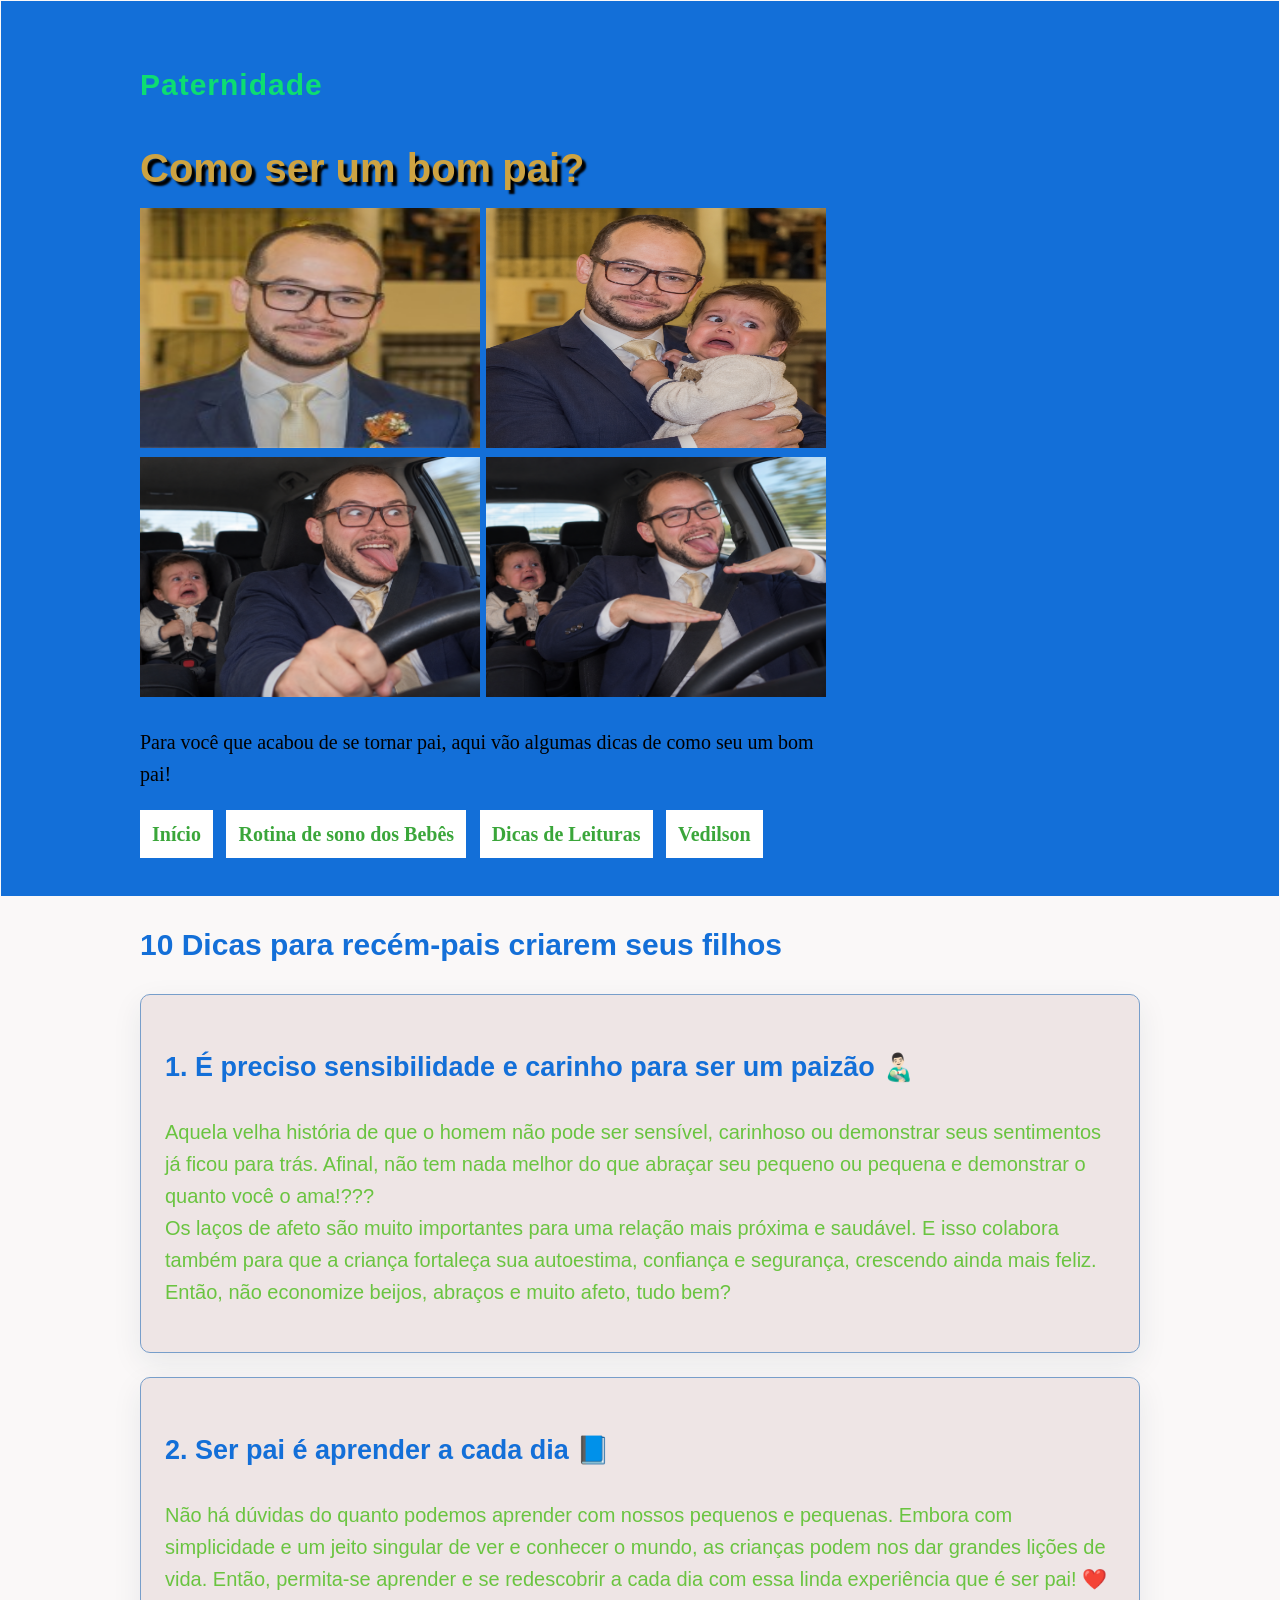
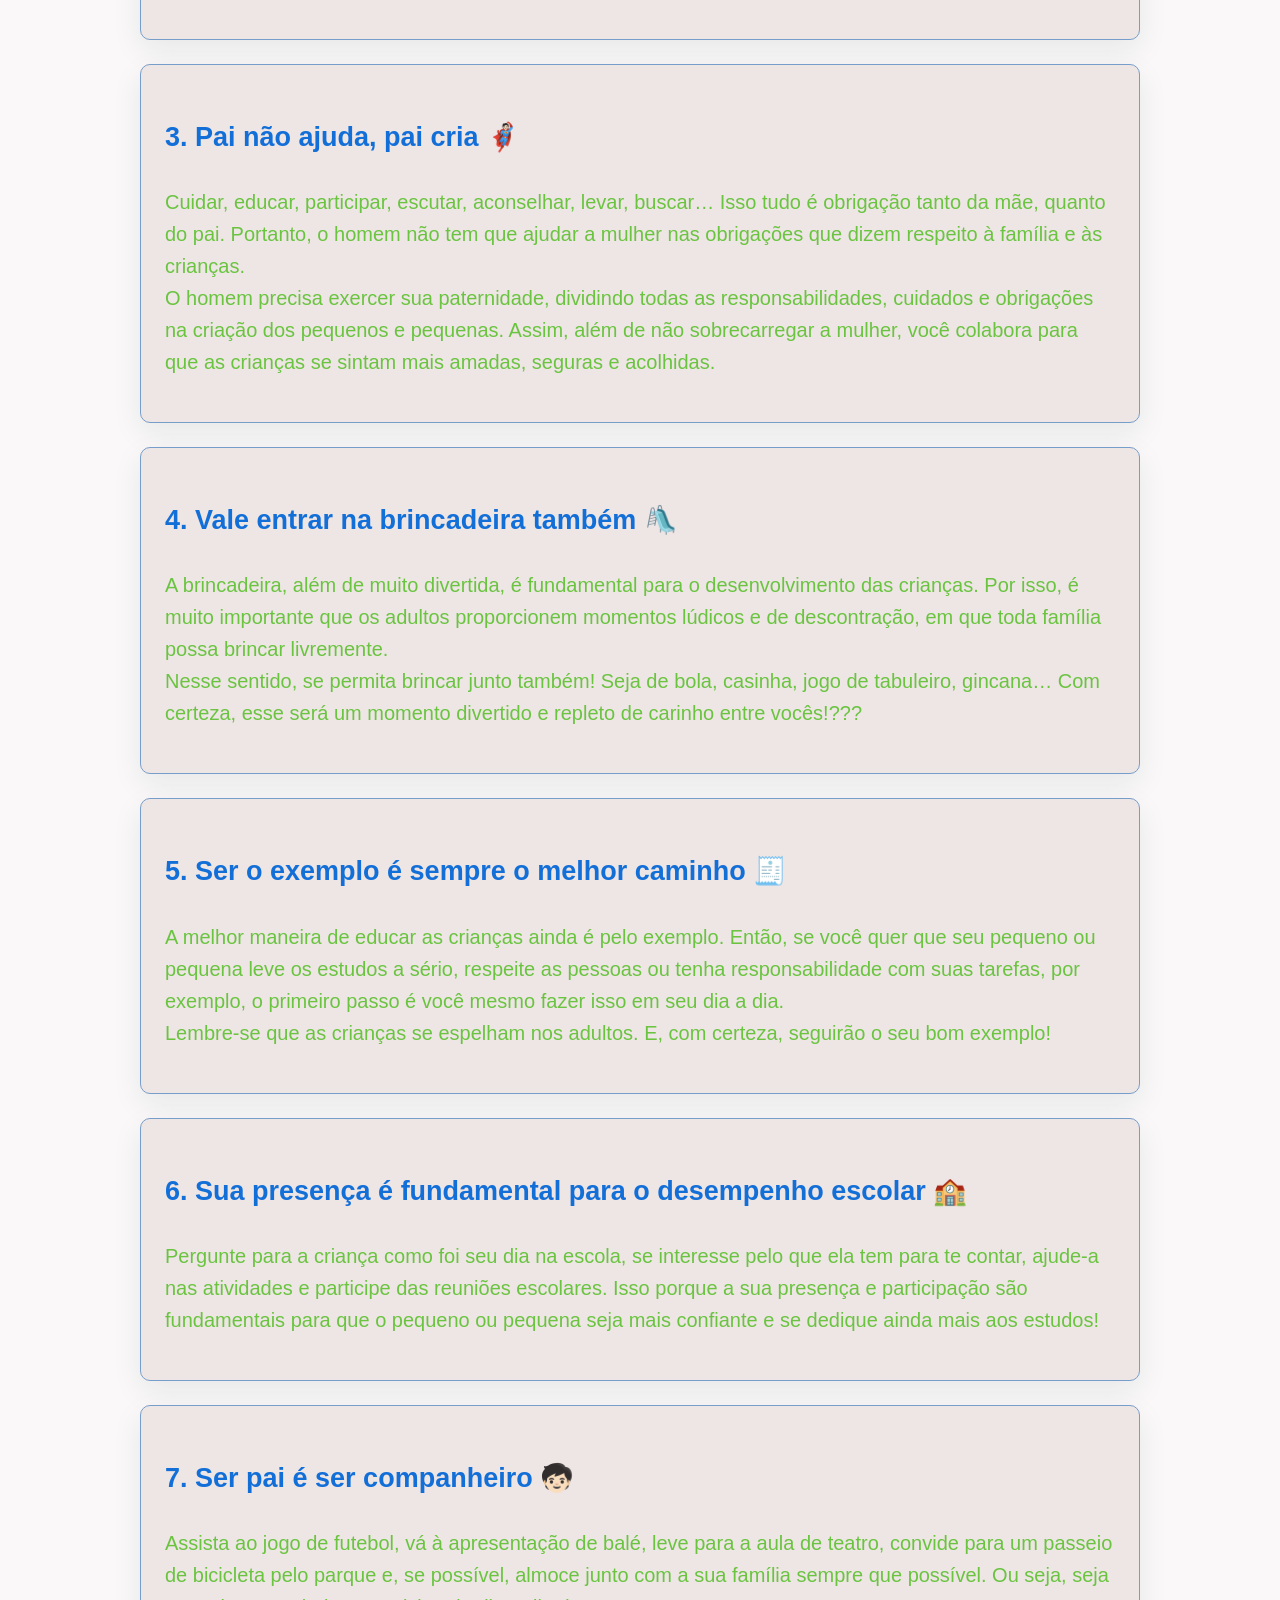
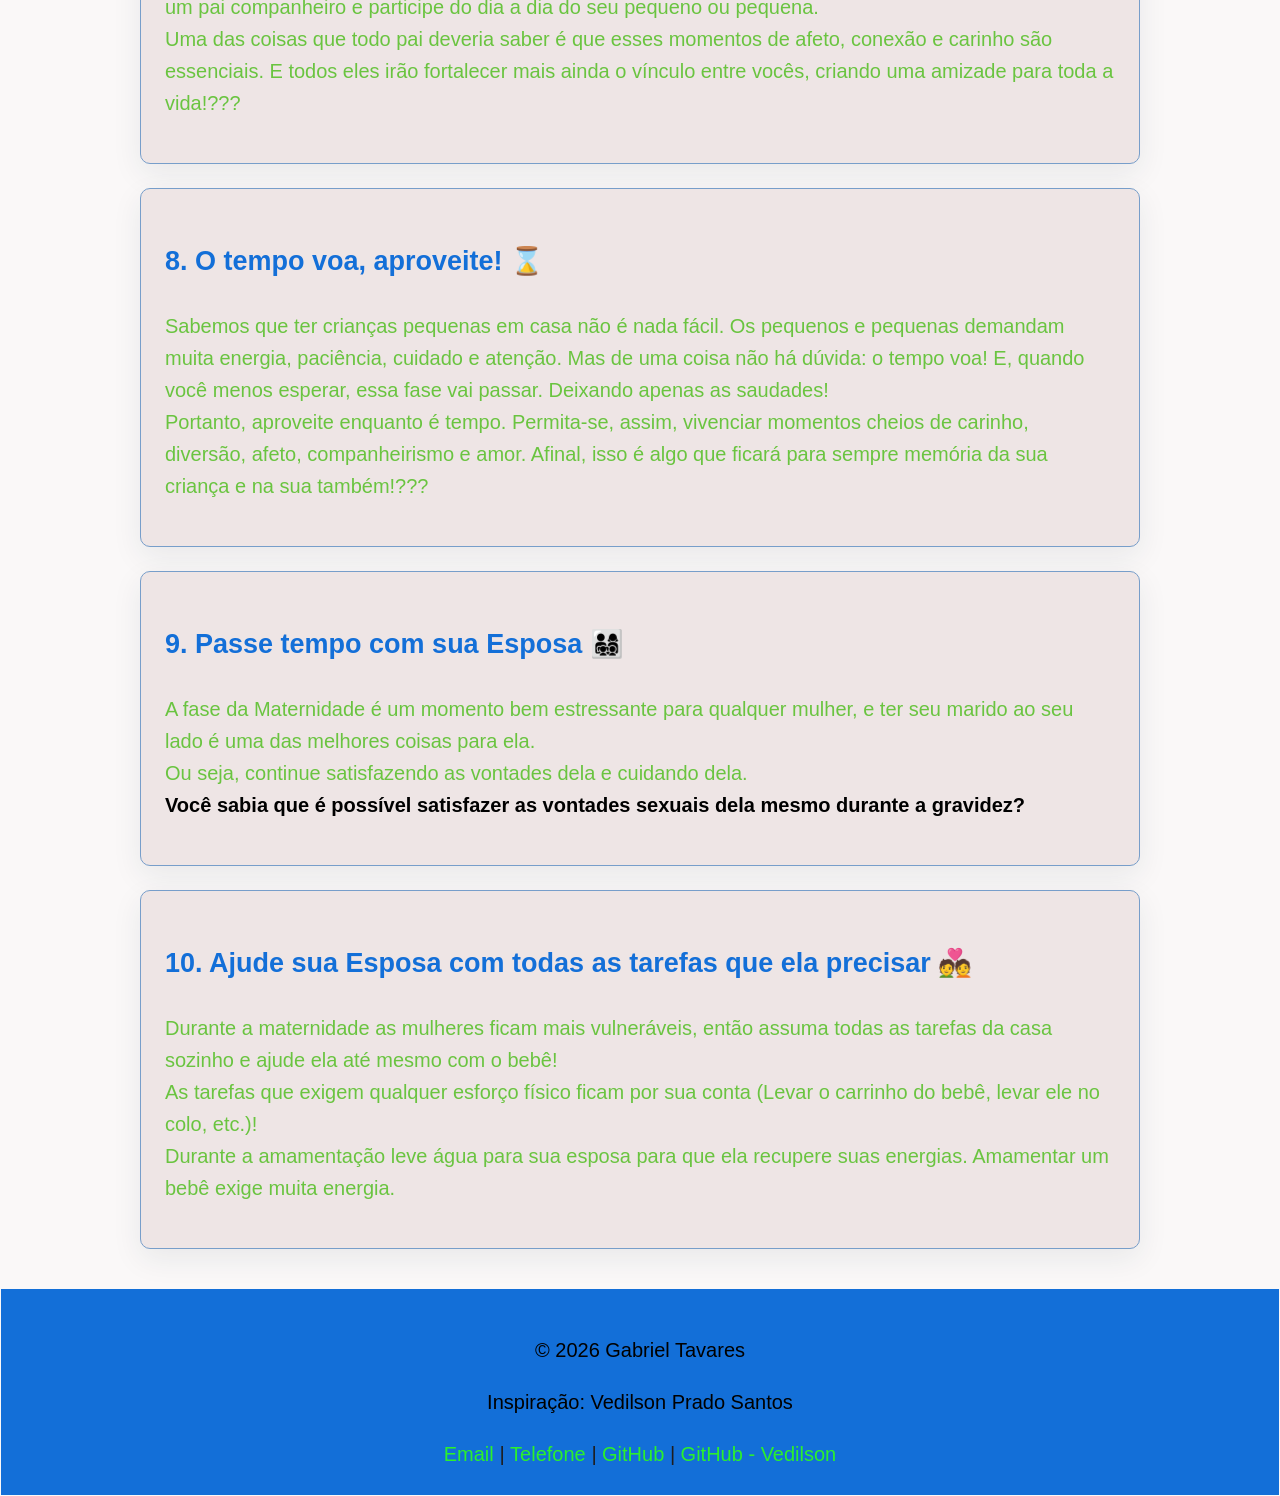
==== commit 3b405b85: "Adição do GitHub do professor Vedilson e menção à inspiração que me deu para realizar o projeto" ====
--- a/index.html
+++ b/index.html
@@ -138,6 +138,7 @@
     <footer class="rodape">
         <div class="container">
             <p id="copyright">&copy; 2026 Gabriel Tavares</p>
+            <p id="inspiracao">Inspiração: Vedilson Prado Santos</p>
 
             <address>
                 <a class="contato" href="mailto: biel.wellichan@gmail.com">Email</a>
@@ -145,6 +146,8 @@
                 <a class="contato" href="tel:+5515998261009">Telefone</a>
                 <span> | </span>
                 <a class="contato" href="https://github.com/bielwellichan-debug" target="_blank">GitHub</a>
+                <span> | </span>
+                <a class="contato" href="https://github.com/vedilson/vedilson" target="_blank">GitHub - Vedilson</a>
             </address>
         </div>
     </footer>
--- a/style/style.css
+++ b/style/style.css
@@ -137,4 +137,8 @@
 .livro{
     width: 460px;
     height: 360px;
+}
+
+#inspiracao{
+    color: black;
 }
